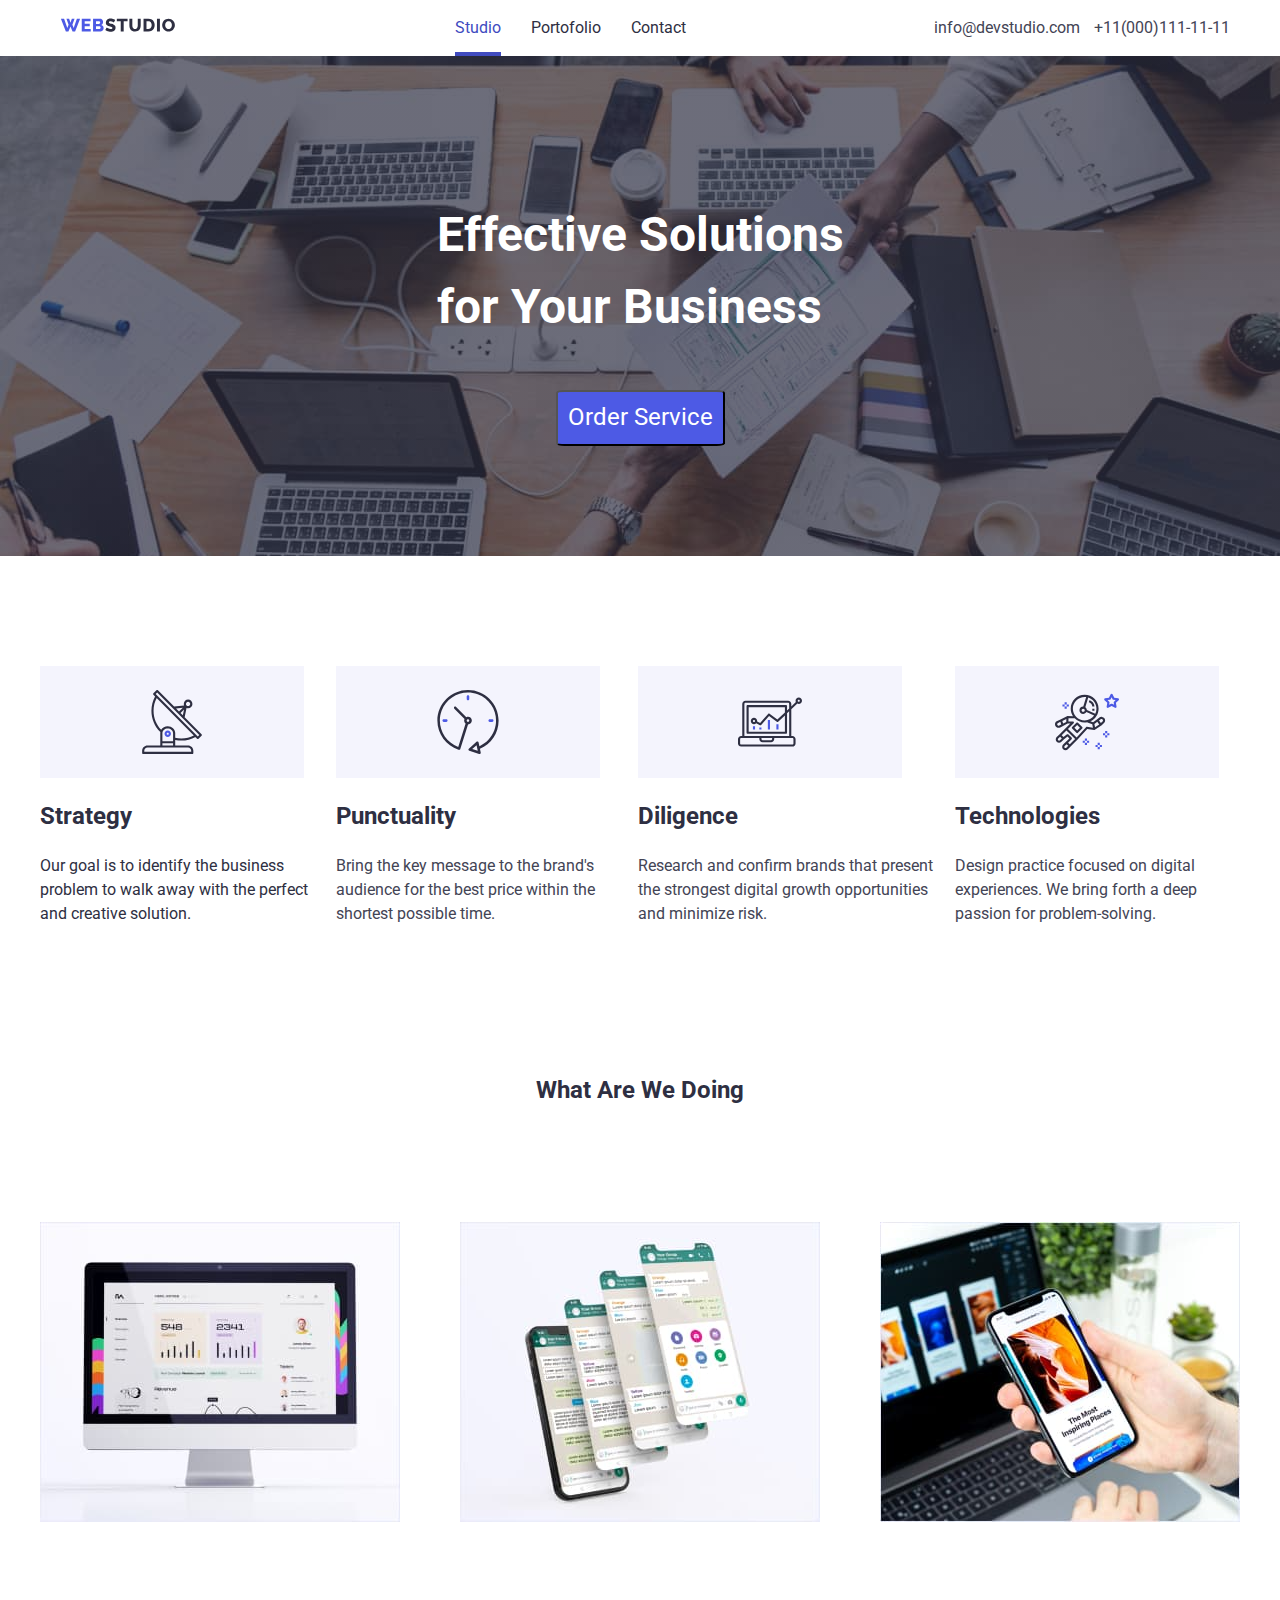
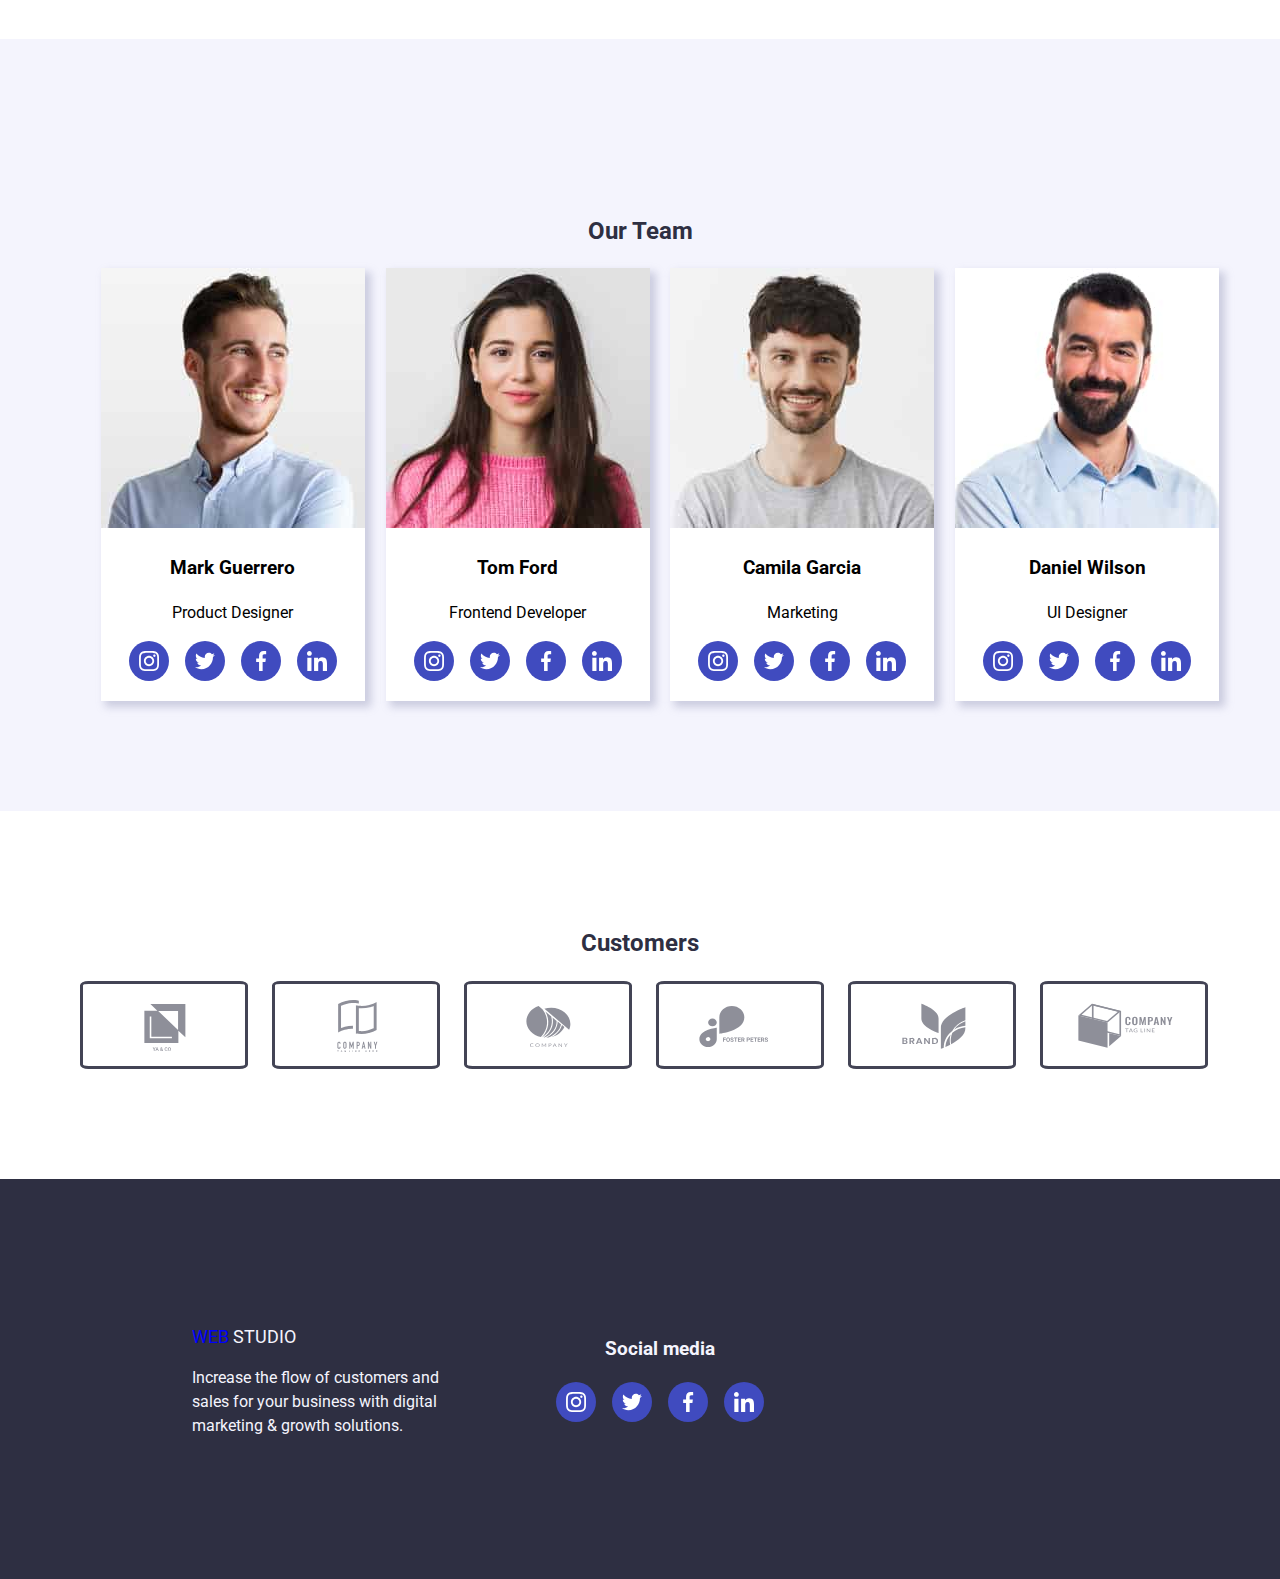
==== index.html @ 6db107b1 "Initial commit" ====
<!DOCTYPE html>
<html lang="en">
<head>
    <meta charset="UTF-8">
    <meta name="viewport" content="width=device-width, initial-scale=1.0">
    <title>Homewok </title>
    <link rel="preconnect" href="https://fonts.googleapis.com">
    <link rel="preconnect" href="https://fonts.gstatic.com" crossorigin>
    <link href="https://fonts.googleapis.com/css2?family=Roboto:ital,wght@0,100;0,300;0,400;0,500;0,700;0,900;1,100;1,300;1,400;1,500;1,700;1,900&display=swap" rel="stylesheet">
    <link rel="preconnect" href="https://fonts.googleapis.com">
    <link rel="preconnect" href="https://fonts.gstatic.com" crossorigin>
    <link href="https://fonts.googleapis.com/css2?family=Raleway:ital,wght@0,100..900;1,100..900&family=Roboto:ital,wght@0,100;0,300;0,400;0,500;0,700;0,900;1,100;1,300;1,400;1,500;1,700;1,900&display=swap" rel="stylesheet">
    <link rel="stylesheet" href="pagescss/normalize.css">
    <link rel="stylesheet" href="pagescss/style.css">
</head>
<body>
  <header >
    <div class=" section ">
      <div class="container global-header ">
        <div class="logo-webstudio">
          <a href="index.html" target="_parent"><img src="assets/logo.svg" alt="logo-webstudio" width="156" height="24"></a>
        </div>
        <nav class="nav">
          <ul class="nav-list">
            <li>
              <a href="index.html" target="_self" class="active">Studio</a>
            </li>

            <li>
              <a href="portofolio.html" target="_self" >Portofolio</a>
            </li>

            <li>
              <a href="index.html" target="_self">Contact</a>
            </li>
          </ul> 
        </nav>
        <div class="contact">
          <a href="mailto:info@devstudio.com" class="item-contact">info@devstudio.com</a>
          <a href="tel:+11(000)111-11-11" class="item-contact">+11(000)111-11-11</a>
        </div>
      </div>
    </div>
  </header> 
<main>
  <div class="hero-image ">
    <div class="title-hero">
        <div >
          <h1 > Effective Solutions <br>
          for Your Business</h1>
        </div>
          <button type="button" class="hero-button" data-modal-open>Order Service</button>
    </div>
  </div>
<!-- modal-->
<div class="modal is-hidden" data-modal>
<div class="modal-content">
  <button type="button" class="close-btn" data-modal-close>&times;</button>
</div>
</div>
<!-- siction skils-->
<section class=" section skils">
    <div class="container">
      <ul class="list-skils">
        <li class="item-skils"> 
          <div class="svg-skils">
          <svg>
            <use href="./assets/symbol-defs1.svg#icon-antenna"></use>  
          </svg>
         </div>  
            <h2 class="title-skils">Strategy</h2>
            <p>Our goal is to identify the business
            problem to walk away with the perfect and creative solution. </p>
        </li>

        <li class="item-skils">
          <div class="svg-skils">
          <svg>
            <use href="./assets/symbol-defs1.svg#icon-clock"></use>  
          </svg> 
         </div>
            <h2 class="title-skils">Punctuality</h2>
            <p class="text-skils">Bring the key message to the brand's audience for the best price within the shortest possible time.</p>
        </li>

        <li class="item-skils">
          <div class="svg-skils">
          <svg>
            <use href="assets/symbol-defs1.svg#icon-diagram"></use>  
          </svg>
          </div>
           <h2 class="title-skils">Diligence</h2>
           <p class="text-skils">Research and confirm brands that present the strongest digital growth opportunities and minimize risk.</p>
        </li>

        <li class="item-skils">
          <div class="svg-skils">
          <svg>
            <use href="assets/symbol-defs1.svg#icon-astronaut"></use>  
          </svg> 
          </div>
            <h2 class="title-skils">Technologies</h2>
            <p class="text-skils">Design practice focused on digital experiences. We bring forth a deep passion for problem-solving.</p>
        </li>
      </ul>
    </div>
</section>
<!--section images--> 
<section class="section images">
    <div class="container">
      <h2 class="title">What are we doing</h2>
      <ul class="list-img">
        <li>
          <img src="assets/imag1.jpg" alt="imagine-interfata-calculator">
        </li>

        <li>
          <img src="assets/imag2.jpg" alt="imagine-interfata-mobil">
        </li>

        <li>
          <img src="assets/imag3.jpg" alt="imagine-interfata-calculator-mobil">
        </li>
      </ul>
    </div>
</section>
<!--sction our team--> 
<section class="section our-team ">  
    <div class=" container">
        <h2 class="title header-our-team">Our Team</h2>
      <ul class="list-photo">
        <li>
          <div class="photo">
            <img src="assets/photo1.jpg" alt=" photo Mark Guerrero">
            <div class="card-content">
            <h3>Mark Guerrero</h3>
            <p>Product Designer</p>
            <div class="icons-list">
              <a href="http://https://www.instagram.com/" target="_blank" rel="noopener noreferrer" aria-label="instagram-link" class="icons">
                <svg>
                  <use href="assets/symbol-defs.svg#icon-instagram"></use>  
                </svg>
              </a>
              <a href="http://https://www.svg#icon-twitter.com/" target="_blank" rel="noopener noreferrer" aria-label="twitter-link" class="icons">
                <svg>
                  <use href="assets/symbol-defs.svg#icon-twitter"></use>  
                </svg>
              </a>
              <a href="http://https://www.facebook.com/" target="_blank" rel="noopener noreferrer" aria-label="facebook-link" class="icons">
                <svg>
                  <use href="assets/symbol-defs.svg#icon-facebook"></use>  
                </svg>
              </a>
              <a href="http://https://www.linkedin.com/" target="_blank" rel="noopener noreferrer" aria-label="linkedin-link" class="icons">
                <svg>
                  <use href="assets/symbol-defs.svg#icon-linkedin"></use>  
                </svg>
              </a>      
          </div>
          </div>
        </li>

        <li>
          <div class="photo">
            <img src="assets/photo2.jpg" alt="photo Tom Ford">
            <div class="card-content">
            <h3> Tom Ford</h3>
            <p>Frontend Developer</p>
            <div class="icons-list">
              <a href="http://https://www.instagram.com/" target="_blank" rel="noopener noreferrer" aria-label="instagram-link" class="icons">
                <svg>
                  <use href="assets/symbol-defs.svg#icon-instagram"></use>  
                </svg>
              </a>
              <a href="http://https://www.svg#icon-twitter.com/" target="_blank" rel="noopener noreferrer" aria-label="twitter-link" class="icons">
                <svg>
                  <use href="assets/symbol-defs.svg#icon-twitter"></use>  
                </svg>
              </a>
              <a href="http://https://www.facebook.com/" target="_blank" rel="noopener noreferrer" aria-label="facebook-link" class="icons">
                <svg>
                  <use href="assets/symbol-defs.svg#icon-facebook"></use>  
                </svg>
              </a>
              <a href="http://https://www.linkedin.com/" target="_blank" rel="noopener noreferrer" aria-label="linkedin-link" class="icons">
                <svg>
                  <use href="assets/symbol-defs.svg#icon-linkedin"></use>  
                </svg>
              </a>      
          </div> 
          </div>
        </li>

        <li>
          <div class="photo">
            <img src="assets/photo3.jpg" alt="photo Camila Garcia">
            <div class="card-content">
            <h3>Camila Garcia</h3>
            <p>Marketing</p>
            <div class="icons-list">
              <a href="http://https://www.instagram.com/" target="_blank" rel="noopener noreferrer" aria-label="instagram-link" class="icons">
                <svg>
                  <use href="assets/symbol-defs.svg#icon-instagram"></use>  
                </svg>
              </a>
              <a href="http://https://www.svg#icon-twitter.com/" target="_blank" rel="noopener noreferrer" aria-label="twitter-link" class="icons">
                <svg>
                  <use href="assets/symbol-defs.svg#icon-twitter"></use>  
                </svg>
              </a>
              <a href="http://https://www.facebook.com/" target="_blank" rel="noopener noreferrer" aria-label="facebook-link" class="icons">
                <svg>
                  <use href="assets/symbol-defs.svg#icon-facebook"></use>  
                </svg>
              </a>
              <a href="http://https://www.linkedin.com/" target="_blank" rel="noopener noreferrer" aria-label="linkedin-link" class="icons">
                <svg>
                  <use href="assets/symbol-defs.svg#icon-linkedin"></use>  
                </svg>
              </a>      
          </div> 
          </div>
        </li>

        <li>
          <div class="photo">
            <img src="assets/photo4.jpg" alt="photo Daniel Wilson">
            <div class="card-content">
            <h3>Daniel Wilson</h3>
            <p>UI Designer</p>
            <div class="icons-list">
              <a href="http://https://www.instagram.com/" target="_blank" rel="noopener noreferrer" aria-label="instagram-link" class="icons">
                <svg>
                  <use href="assets/symbol-defs.svg#icon-instagram"></use>  
                </svg>
              </a>
              <a href="http://https://www.svg#icon-twitter.com/" target="_blank" rel="noopener noreferrer" aria-label="twitter-link" class="icons">
                <svg>
                  <use href="assets/symbol-defs.svg#icon-twitter"></use>  
                </svg>
              </a>
              <a href="http://https://www.facebook.com/" target="_blank" rel="noopener noreferrer" aria-label="facebook-link" class="icons">
                <svg>
                  <use href="assets/symbol-defs.svg#icon-facebook"></use>  
                </svg>
              </a>
              <a href="http://https://www.linkedin.com/" target="_blank" rel="noopener noreferrer" aria-label="linkedin-link" class="icons">
                <svg>
                  <use href="assets/symbol-defs.svg#icon-linkedin"></use>  
                </svg>
              </a>      
           </div>
          </div>
        </li>
     </ul>
    </div>
</section>
<section class="section customers">
  <div class="container">
    <h2 class="title">Customers</h2>
    <ul class="list-icons-costumers">
      <li>
        <div class="icons-costumers">
        <svg>
          <use href="./assets/symbol-defs2.svg#icon-Logo1"></use>  
        </svg>
       </div>
      </li>
      <li>
        <div class="icons-costumers">
        <svg>
          <use href="./assets/symbol-defs2.svg#icon-Logo2"></use>  
        </svg>
       </div>
      </li>
      <li>
        <div class="icons-costumers">
        <svg>
          <use href="./assets/symbol-defs2.svg#icon-Logo3"></use>  
        </svg>
       </div>
      </li>
      <li>
        <div class="icons-costumers">
        <svg>
          <use href="./assets/symbol-defs2.svg#icon-Logo4"></use>  
        </svg>
       </div>
      </li>
      <li>
        <div class="icons-costumers">
        <svg>
          <use href="./assets/symbol-defs2.svg#icon-Logo5"></use>  
        </svg>
       </div>
      </li>
      <li>
        <div class="icons-costumers">
        <svg>
          <use href="./assets/symbol-defs2.svg#icon-Logo6"></use>  
        </svg>
       </div>
      </li>
    </ul>
  </div>
</section>
</main> 
<footer >
<div class="footer" >
  <div class="logo-text-footer">
    <div class="logo-footer">
      <span class="blue">WEB</span>
      <span class="cloud">STUDIO</span>
    </div>
    <div class="text-footer">
      <p>Increase the flow of customers and sales for your business with digital marketing & growth solutions.
      </p>
    </div>  
  </div>
  <div class="social-medi-footer">
    <div>
     <h3 class="title-footer">Social media</h3>
    </div>
    <div class="icons-list">
      <a href="http://https://www.instagram.com/" target="_blank" rel="noopener noreferrer" aria-label="instagram-link" class="icons">
        <svg>
          <use href="assets/symbol-defs.svg#icon-instagram"></use>  
        </svg>
      </a>
      <a href="http://https://www.svg#icon-twitter.com/" target="_blank" rel="noopener noreferrer" aria-label="twitter-link" class="icons">
        <svg>
          <use href="assets/symbol-defs.svg#icon-twitter"></use>  
        </svg>
      </a>
      <a href="http://https://www.facebook.com/" target="_blank" rel="noopener noreferrer" aria-label="facebook-link" class="icons">
        <svg>
          <use href="assets/symbol-defs.svg#icon-facebook"></use>  
        </svg>
      </a>
      <a href="http://https://www.linkedin.com/" target="_blank" rel="noopener noreferrer" aria-label="linkedin-link" class="icons">
        <svg>
          <use href="assets/symbol-defs.svg#icon-linkedin"></use>  
        </svg>
      </a>      
    </div>
  </div> 
</div>
</footer>  
</body>
<script src="js/modal.js"></script>
</html>
---- pagescss/style.css ----
:root {
  --iris: #4d5ae5;
  --ocean: #404bbf;
  --navy-blue: #2e2f42;
  --green: #31d0aa;
  --slate: #434455;
  --light-slate: #8e8f99;
  --cornflower: #e7e9fc;
  --cloud: #f4f4fd;
  --navy-blue-modal: rgba(46, 47, 66, 0.4);
  --grey: rgba(46, 47, 66, 0.7);
  --white: #fff;
  --dairy: #fcfcfc;
  --font-family: "Roboto", sans-serif;
  --second-family: "Raleway", sans-serif;
  --transition: 250ms cubic-bezier(0.4, 0, 0.2, 1);
}

* {
  box-sizing: border-box;
}

body {
  background-color: white;
  font-family: var(--font-family);
  line-height: 1.5;
}

.title {
  color: var(--navy-blue);
  text-align: center;
  text-transform: capitalize;
}

ul {
  list-style-type: none;
}

.section {
  display: flex;
  justify-content: center;
}

.container {
  width: 1200px;
}

/* styles nav*/
.global-header {
  display: flex;
  justify-content: space-between;
  align-items: center;
}

.global-header .nav-list {
  display: flex;
  justify-content: flex-end;
}

.global-header .nav-list a:hover {
  color: var(--ocean);
  border-bottom: var(--ocean);
}

a {
  transition: color var(--transition);
}

.nav-list a {
  color: var(--navy-blue);
  font-size: medium;
  text-decoration: none;
  margin-right: 30px;
}

.global-header a.active {
  color: var(--ocean);
  padding-bottom: 15px;
  border-bottom: solid 4px;
}

.conact,
.item-contact {
  color: var(--slate);
  text-decoration: none;
  padding-right: 10px;
}

.item-contact:hover {
  color: var(--ocean);
}

/* styles hero index*/
.hero-image {
  display: flex;
  align-items: center;
  justify-content: center;
  padding: 94px;
  height: 500px;
  background: linear-gradient(rgba(46, 47, 66, 0.7), rgba(46, 47, 66, 0.7)),
    url(../assets/imghero.jpg), no-repeat;
}

.title-hero {
  display: flex;
  flex-direction: column;
  align-items: center;
  color: var(--white);
  font-size: x-large;
}

.hero-button {
  background-color: var(--iris);
  color: var(--white);
  width: 169px;
  height: 56px;
  margin-top: 15px;
  border-radius: 5%;
  text-align: center;
  transition: backgraund-color var(--transition);
}

.hero-button:hover {
  background-color: var(--light-slate);
  cursor: pointer;
}

/* styles modal*/
.is-hidden {
  visibility: hidden;
  transform: scale(1.1);
}

.modal {
  position: fixed;
  top: 0;
  left: 0;
  width: 100vw;
  height: 100vh;
  display: flex;
  justify-content: center;
  align-items: center;
  background: var(--grey);
  opacity: 0.8;
  transition: transform var(--transition);
}

.modal-content {
  margin: 0 auto;
  padding: 16px;
  background-color: var(--white);
  width: 50%;
  height: 500px;
  position: relative;
}

.close-btn {
  background-color: var(--cloud);
  border-radius: 50%;
  border-color: var(--navy-blue-modal);
  color: var(--blue-modal);
  outline: none;
  position: absolute;
  top: 24px;
  right: 24px;
}

/*styles icons*/
.icons-list {
  display: flex;
  gap: 16px;
  justify-content: center;
}

.icons-list .icons svg {
  width: 20px;
  height: 20px;
}

.icons-list .icons {
  display: flex;
  justify-content: center;
  align-items: center;
  width: 40px;
  height: 40px;
  background-color: var(--ocean);
  color: var(--white);
  border-radius: 50%;
  margin-bottom: 20px;
  transition: background-color var(--transition);
}

.icons-list .icons:hover,
.icons-list .icons:active {
  background-color: var(--green);
  cursor: pointer;
}

/* styles skils index*/
.list-skils {
  width: 1200px;
  display: flex;
  justify-content: center;
  gap: 20px;
  color: var(--navy-blue);
  padding: 94px 0px;
}

.item-skils svg {
  width: 64px;
  height: 64px;
}

.svg-skils {
  background-color: var(--cloud);
  width: 264px;
  height: 112px;
  display: flex;
  justify-content: center;
  align-items: center;
}

.text-skils {
  color: var(--slate);
}

/*styles img index*/
.list-img {
  display: flex;
  justify-content: space-between;
  padding: 94px 0px;
}

/* styles our team index*/
.our-team {
  background-color: var(--cloud);
  padding: 94px 0px;
}

.header-our-team {
  padding-top: 5%;
}

.list-photo {
  display: flex;
  justify-content: space-evenly;
}

.photo {
  border: none;
  background-color: var(--white);
  box-shadow: 5px 5px 8px 1px rgba(143, 144, 180, 0.4);
}

.card-content {
  text-align: center;
}
/* customers*/

.customers {
  padding: 94px 0px;
}

.list-icons-costumers {
  display: flex;
  gap: 24px;
}

.icons-costumers svg {
  width: 104px;
  height: 56px;
}

.icons-costumers {
  display: flex;
  justify-content: center;
  align-items: center;
  width: 168px;
  height: 88px;
  border: var(--slate) solid;
  border-radius: 5%;
}
.list-icons-costumers:hover,
.list-icons-costumers:focus {
  color: var(--ocean);
  cursor: pointer;
}

/* styles footer*/
.footer {
  background-color: var(--navy-blue);
  color: var(--cloud);
  display: flex;
  align-items: center;
  gap: 100px;
  height: 400px;
}
.title-footer {
  text-align: center;
}
.social-media {
  display: flex;
  flex-direction: column;
}

.logo-text-footer {
  width: 264px;
  height: 112px;
  margin-left: 15%;
}
.blue {
  color: blue;
}

.clud {
  color: var(--cloud);
}

.logo-footer {
  font-size: large;
}

/* section button portofolio*/
.list-button {
  display: flex;
  justify-content: center;
  gap: 20px;
  padding-top: 94px;
}

.button {
  background-color: var(--cloud);
  color: var(--ocean);
  border: none;
  border-radius: 5%;
  width: 116px;
  height: 48px;
}

.button:focus,
.button:hover {
  box-shadow: 0px 4px 10px rgb(113, 135, 202);
  color: var(--cornflower);
  cursor: pointer;
}

.button-first {
  background-color: var(--iris);
  color: var(--cloud);
  width: 69px;
}

.button-first:hover,
.button-first:focus {
  color: var(--ocean);
  box-shadow: 0px 4px 10px rgb(113, 135, 202);
  cursor: pointer;
}

/* styles projects portofolio*/
.list-projects-portofolio {
  display: grid;
  grid-template-columns: repeat(3, 1fr);
  gap: 20px;
  padding: 94px 0px;
}

.list-item-img {
  display: flex;
  flex-direction: column;
  border: solid var(--cornflower);
  color: var(--navy-blue);
}

.list-item-img:hover {
  box-shadow: 0px 8px 20px;
  color: var(--ocean);
  cursor: pointer;
}

.title-img {
  color: var(--navy-blue);
}

.text-img {
  color: var(--slate);
}

.text-img-portofolio {
  margin-left: 5%;
}
/* styles overlay */
.img-project {
  position: relative;
}

.img-project img {
  background-size:cover ;
}

.overlay {
  position: absolute;
  bottom: 0;
  left: 0;
  background: var(--iris);
  overflow: hidden;
  width: 100%;
  height: 0;
  transition: var(--transition);
  text-align: center;
}
.overlay p {
  font-family: "Roboto", sans-serif;
  font-weight: 400;
  font-size: 16px;
  line-height: 1.5;
  letter-spacing: 0.02em;
  color: var(--cloud);
}
.img-project:hover .overlay {
  height: 100%;
}
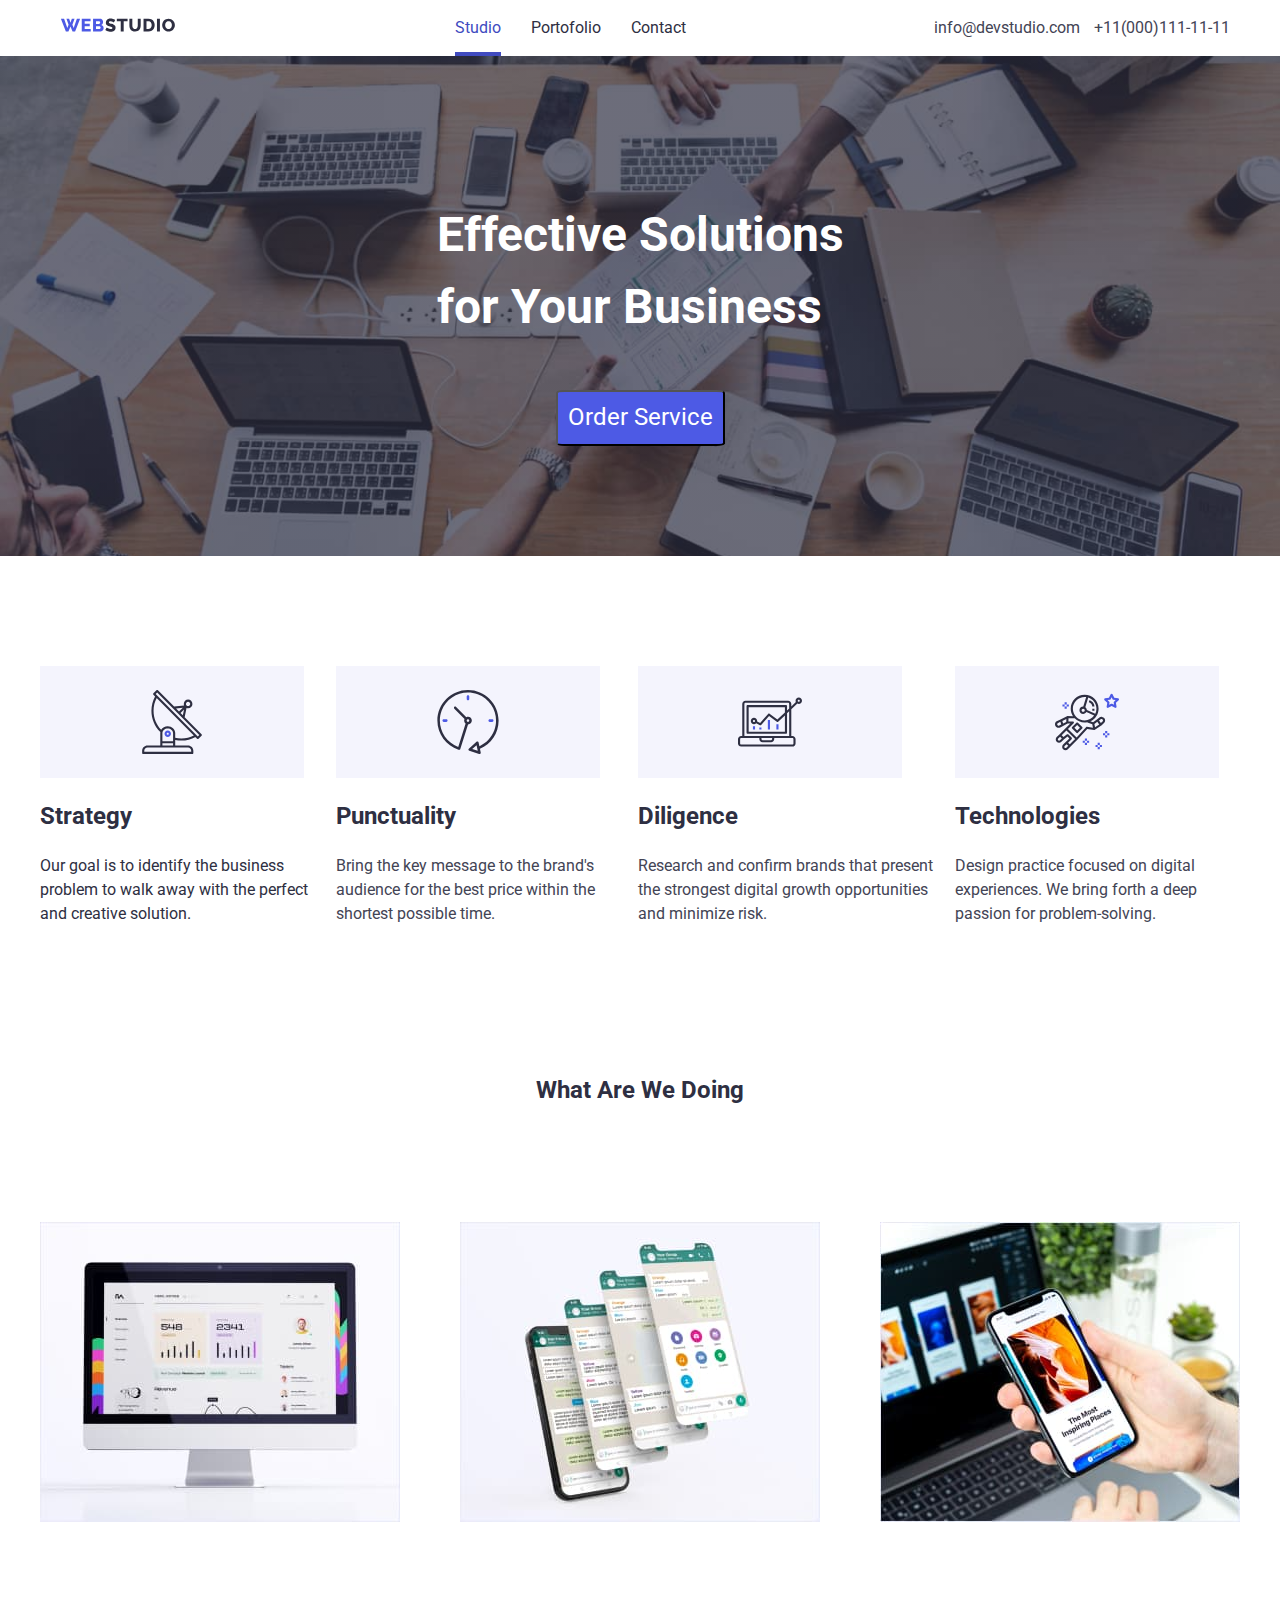
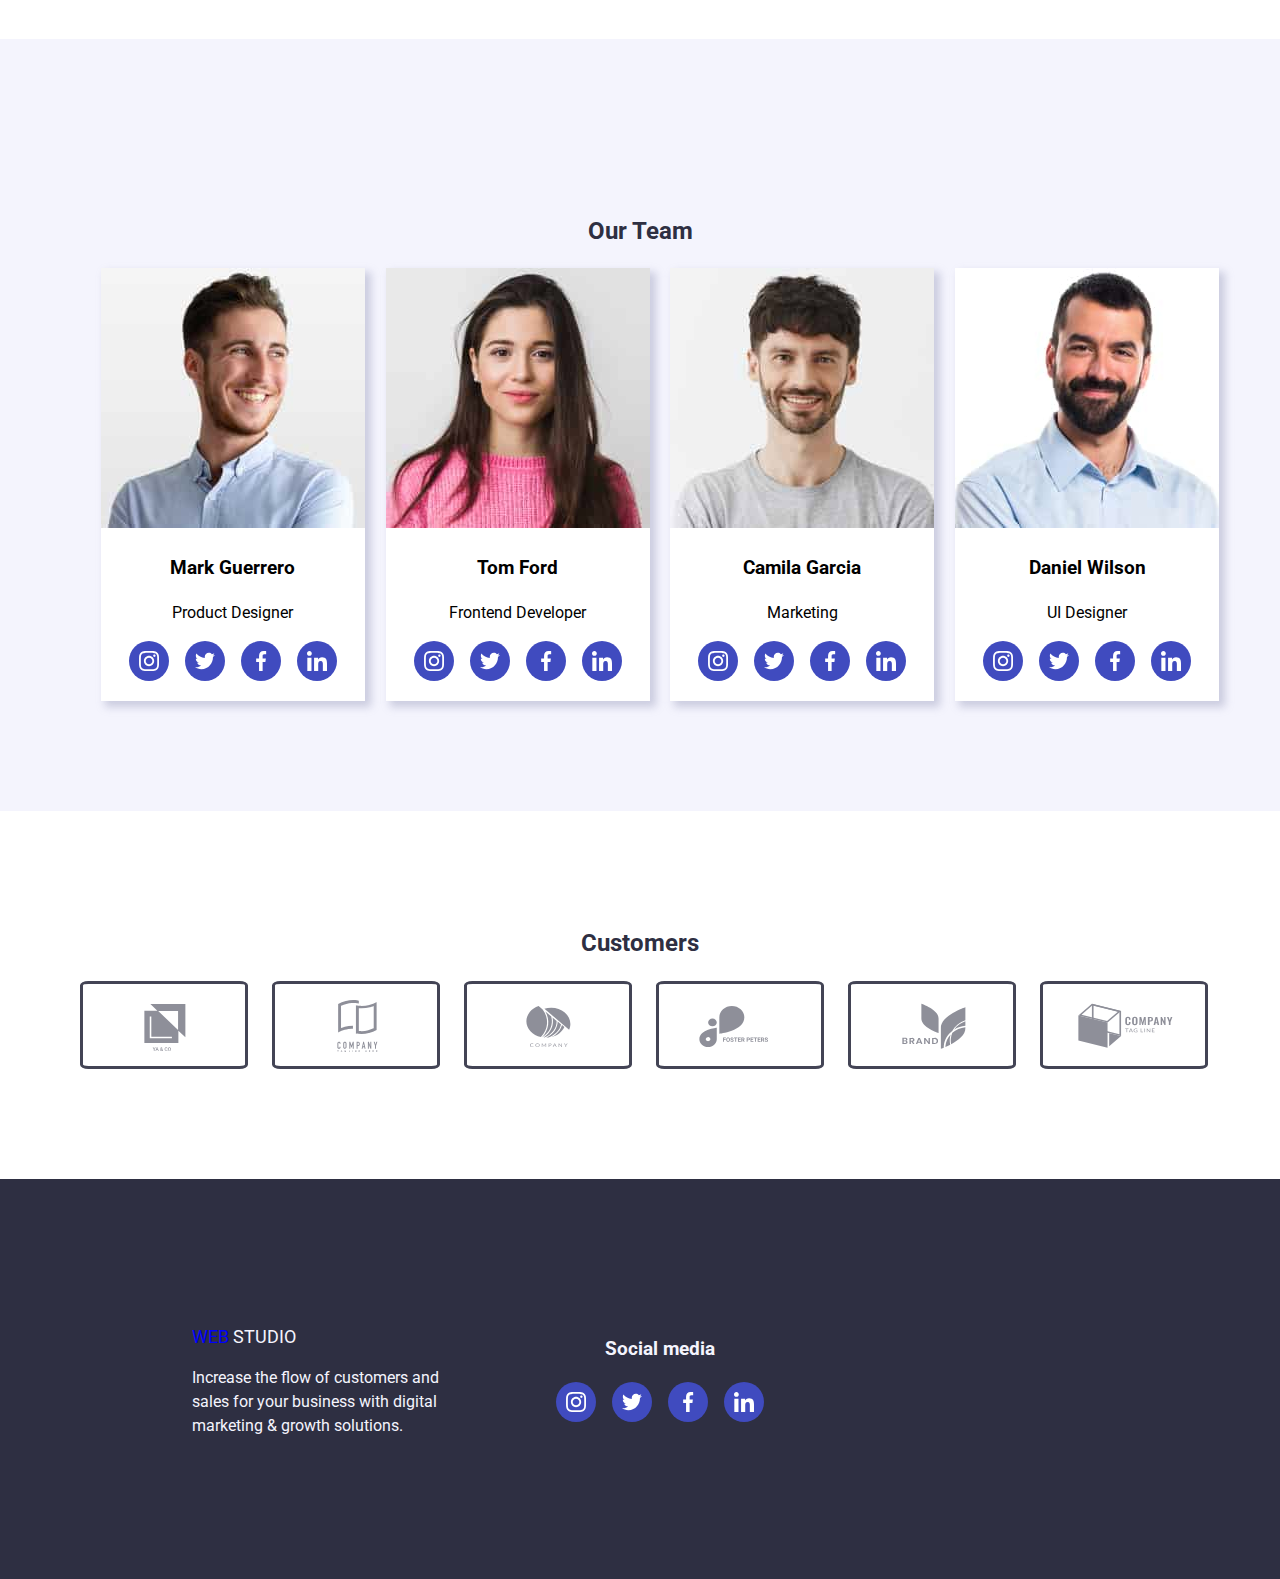
==== commit bc085545: "Add form" ====
--- a/index.html
+++ b/index.html
@@ -56,6 +56,13 @@
 <div class="modal is-hidden" data-modal>
 <div class="modal-content">
   <button type="button" class="close-btn" data-modal-close>&times;</button>
+  <form action="">
+    <h3>ggg</h3>
+    <label for="name">Name</label>
+    <input type="text" id="name">
+    <label for="tel">phon</label>
+    <input type="tel" id="tel">
+  </form>
 </div>
 </div>
 <!-- siction skils-->
--- a/pagescss/style.css
+++ b/pagescss/style.css
@@ -98,7 +98,9 @@
   padding: 94px;
   height: 500px;
   background: linear-gradient(rgba(46, 47, 66, 0.7), rgba(46, 47, 66, 0.7)),
-    url(../assets/imghero.jpg), no-repeat;
+    url(../assets/imghero.jpg);
+  background-repeat: no-repeat;
+  background-size: cover;
 }
 
 .title-hero {
@@ -395,7 +397,7 @@
 }
 
 .img-project img {
-  background-size:cover ;
+  background-size: cover;
 }
 
 .overlay {
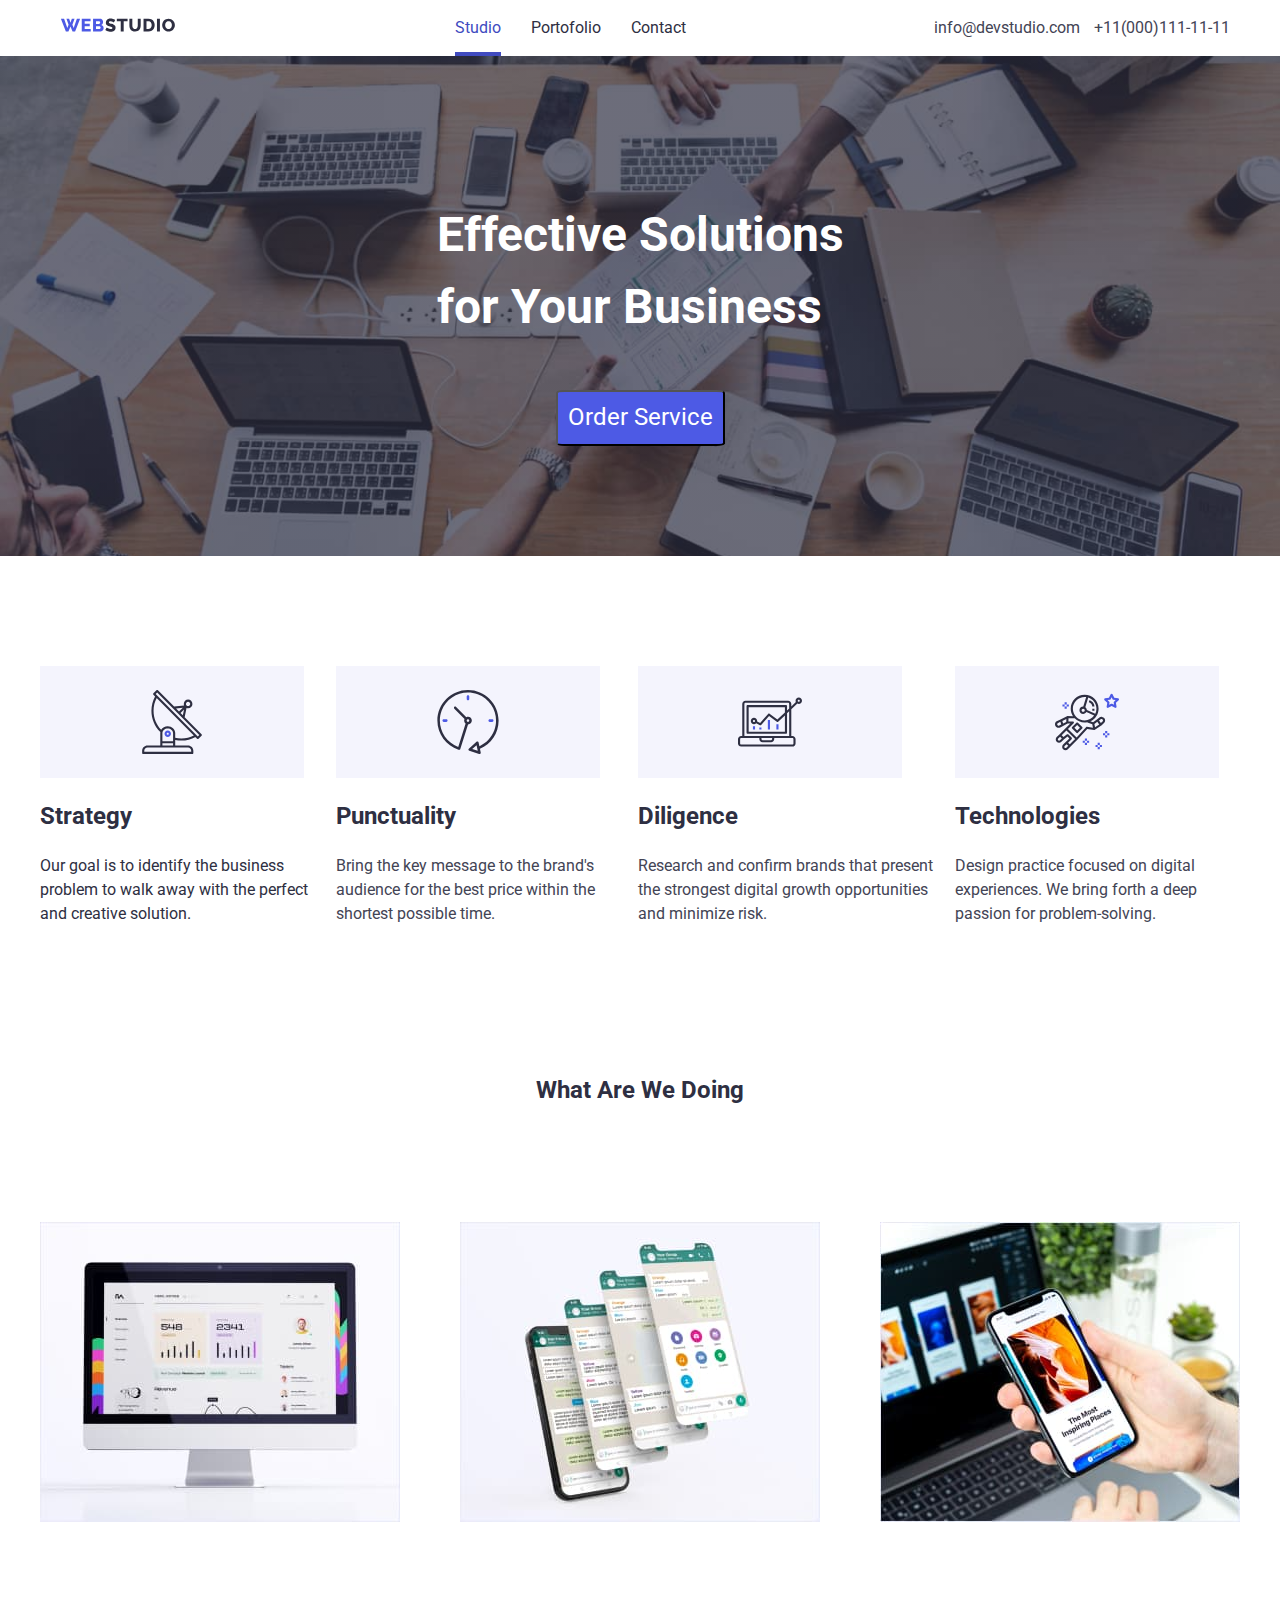
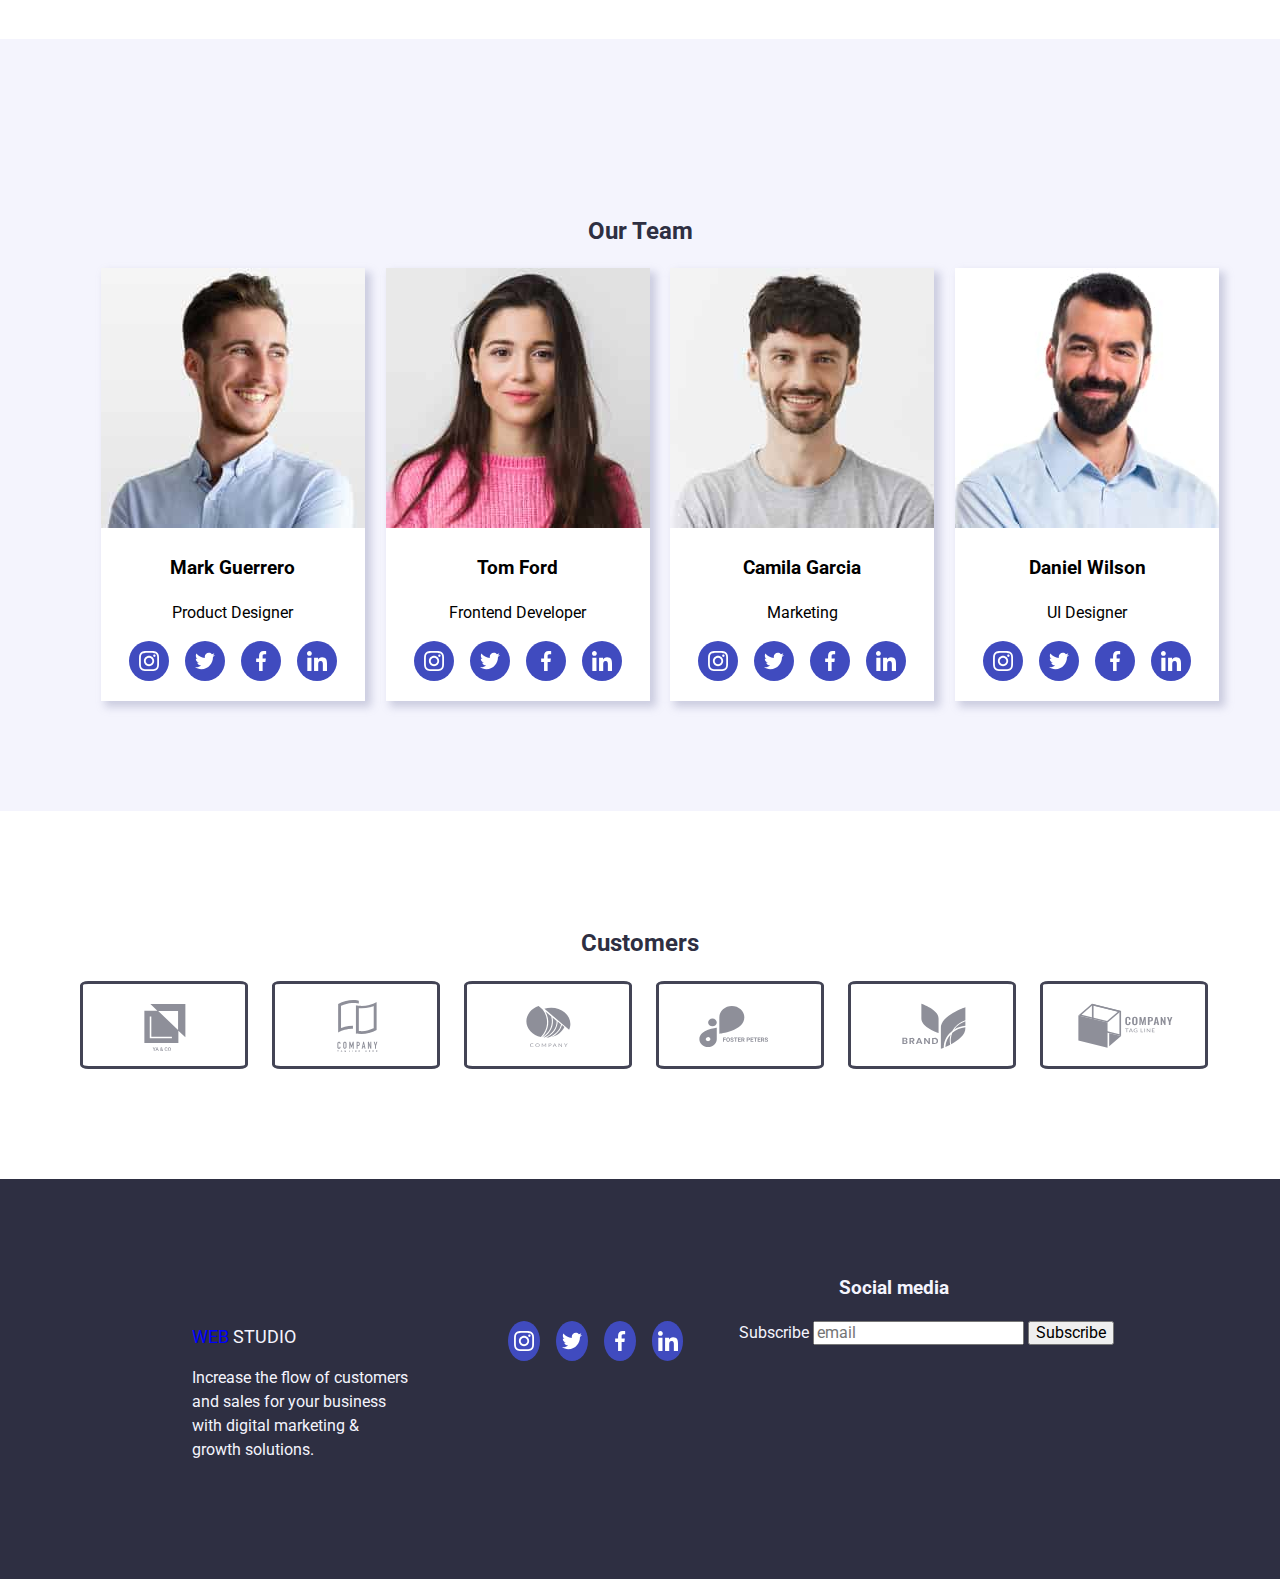
==== commit 6f917908: "Add styles form" ====
--- a/index.html
+++ b/index.html
@@ -1,24 +1,31 @@
 <!DOCTYPE html>
 <html lang="en">
+
 <head>
-    <meta charset="UTF-8">
-    <meta name="viewport" content="width=device-width, initial-scale=1.0">
-    <title>Homewok </title>
-    <link rel="preconnect" href="https://fonts.googleapis.com">
-    <link rel="preconnect" href="https://fonts.gstatic.com" crossorigin>
-    <link href="https://fonts.googleapis.com/css2?family=Roboto:ital,wght@0,100;0,300;0,400;0,500;0,700;0,900;1,100;1,300;1,400;1,500;1,700;1,900&display=swap" rel="stylesheet">
-    <link rel="preconnect" href="https://fonts.googleapis.com">
-    <link rel="preconnect" href="https://fonts.gstatic.com" crossorigin>
-    <link href="https://fonts.googleapis.com/css2?family=Raleway:ital,wght@0,100..900;1,100..900&family=Roboto:ital,wght@0,100;0,300;0,400;0,500;0,700;0,900;1,100;1,300;1,400;1,500;1,700;1,900&display=swap" rel="stylesheet">
-    <link rel="stylesheet" href="pagescss/normalize.css">
-    <link rel="stylesheet" href="pagescss/style.css">
+  <meta charset="UTF-8">
+  <meta name="viewport" content="width=device-width, initial-scale=1.0">
+  <title>Homewok </title>
+  <link rel="preconnect" href="https://fonts.googleapis.com">
+  <link rel="preconnect" href="https://fonts.gstatic.com" crossorigin>
+  <link
+    href="https://fonts.googleapis.com/css2?family=Roboto:ital,wght@0,100;0,300;0,400;0,500;0,700;0,900;1,100;1,300;1,400;1,500;1,700;1,900&display=swap"
+    rel="stylesheet">
+  <link rel="preconnect" href="https://fonts.googleapis.com">
+  <link rel="preconnect" href="https://fonts.gstatic.com" crossorigin>
+  <link
+    href="https://fonts.googleapis.com/css2?family=Raleway:ital,wght@0,100..900;1,100..900&family=Roboto:ital,wght@0,100;0,300;0,400;0,500;0,700;0,900;1,100;1,300;1,400;1,500;1,700;1,900&display=swap"
+    rel="stylesheet">
+  <link rel="stylesheet" href="pagescss/normalize.css">
+  <link rel="stylesheet" href="pagescss/style.css">
 </head>
+
 <body>
-  <header >
+  <header>
     <div class=" section ">
       <div class="container global-header ">
         <div class="logo-webstudio">
-          <a href="index.html" target="_parent"><img src="assets/logo.svg" alt="logo-webstudio" width="156" height="24"></a>
+          <a href="index.html" target="_parent"><img src="assets/logo.svg" alt="logo-webstudio" width="156"
+              height="24"></a>
         </div>
         <nav class="nav">
           <ul class="nav-list">
@@ -27,13 +34,13 @@
             </li>
 
             <li>
-              <a href="portofolio.html" target="_self" >Portofolio</a>
+              <a href="portofolio.html" target="_self">Portofolio</a>
             </li>
 
             <li>
               <a href="index.html" target="_self">Contact</a>
             </li>
-          </ul> 
+          </ul>
         </nav>
         <div class="contact">
           <a href="mailto:info@devstudio.com" class="item-contact">info@devstudio.com</a>
@@ -41,318 +48,366 @@
         </div>
       </div>
     </div>
-  </header> 
-<main>
-  <div class="hero-image ">
-    <div class="title-hero">
-        <div >
-          <h1 > Effective Solutions <br>
-          for Your Business</h1>
-        </div>
-          <button type="button" class="hero-button" data-modal-open>Order Service</button>
+  </header>
+  <main>
+    <div class="hero-image ">
+      <div class="title-hero">
+        <div>
+          <h1> Effective Solutions <br>
+            for Your Business</h1>
+        </div>
+        <button type="button" class="hero-button" data-modal-open>Order Service</button>
+      </div>
     </div>
-  </div>
-<!-- modal-->
-<div class="modal is-hidden" data-modal>
-<div class="modal-content">
-  <button type="button" class="close-btn" data-modal-close>&times;</button>
-  <form action="">
-    <h3>ggg</h3>
-    <label for="name">Name</label>
-    <input type="text" id="name">
-    <label for="tel">phon</label>
-    <input type="tel" id="tel">
-  </form>
-</div>
-</div>
-<!-- siction skils-->
-<section class=" section skils">
-    <div class="container">
-      <ul class="list-skils">
-        <li class="item-skils"> 
-          <div class="svg-skils">
-          <svg>
-            <use href="./assets/symbol-defs1.svg#icon-antenna"></use>  
+    <!-- modal-->
+    <div class="modal is-hidden" data-modal>
+      <div class="modal-content">
+        <button type="button" class="close-btn" data-modal-close>&times;</button>
+        <h2>Leave your contacts and we will call you back</h2>
+        <form class="form">
+          <label for="name">Name</label>
+          <svg class="modal-svg">
+            <use href="./assets/symbol-defs3.svg#icon-name"></use>
           </svg>
-         </div>  
+          <input type="text" id="name" name="name">
+          <label for="tel">Phone</label>
+          <svg class="modal-svg">
+            <use href="./assets/symbol-defs3.svg#icon-phone"></use>
+          </svg>
+          <input type="tel" id="tel">
+          <label for="email">Email</label>
+          <svg class="modal-svg">
+            <use href="./assets/symbol-defs3.svg#icon-email"></use>
+          </svg>
+          <input type="email" id="email" name="email">
+          <label for="textarea">Comment</label>
+          <textarea name="comment" id="textarea" cols="30" rows="10"></textarea>
+          <input type="checkbox" name="privacy" id="checkbox" value="privacy-policy">
+          <button type="submit" class="submit">Send</button>
+        </form>
+      </div>
+    </div>
+    <!-- siction skils-->
+    <section class=" section skils">
+      <div class="container">
+        <ul class="list-skils">
+          <li class="item-skils">
+            <div class="svg-skils">
+              <svg>
+                <use href="./assets/symbol-defs1.svg#icon-antenna"></use>
+              </svg>
+            </div>
             <h2 class="title-skils">Strategy</h2>
             <p>Our goal is to identify the business
-            problem to walk away with the perfect and creative solution. </p>
-        </li>
-
-        <li class="item-skils">
-          <div class="svg-skils">
-          <svg>
-            <use href="./assets/symbol-defs1.svg#icon-clock"></use>  
-          </svg> 
-         </div>
+              problem to walk away with the perfect and creative solution. </p>
+          </li>
+
+          <li class="item-skils">
+            <div class="svg-skils">
+              <svg>
+                <use href="./assets/symbol-defs1.svg#icon-clock"></use>
+              </svg>
+            </div>
             <h2 class="title-skils">Punctuality</h2>
-            <p class="text-skils">Bring the key message to the brand's audience for the best price within the shortest possible time.</p>
-        </li>
-
-        <li class="item-skils">
-          <div class="svg-skils">
-          <svg>
-            <use href="assets/symbol-defs1.svg#icon-diagram"></use>  
-          </svg>
+            <p class="text-skils">Bring the key message to the brand's audience for the best price within the shortest
+              possible time.</p>
+          </li>
+
+          <li class="item-skils">
+            <div class="svg-skils">
+              <svg>
+                <use href="assets/symbol-defs1.svg#icon-diagram"></use>
+              </svg>
+            </div>
+            <h2 class="title-skils">Diligence</h2>
+            <p class="text-skils">Research and confirm brands that present the strongest digital growth opportunities
+              and minimize risk.</p>
+          </li>
+
+          <li class="item-skils">
+            <div class="svg-skils">
+              <svg>
+                <use href="assets/symbol-defs1.svg#icon-astronaut"></use>
+              </svg>
+            </div>
+            <h2 class="title-skils">Technologies</h2>
+            <p class="text-skils">Design practice focused on digital experiences. We bring forth a deep passion for
+              problem-solving.</p>
+          </li>
+        </ul>
+      </div>
+    </section>
+    <!--section images-->
+    <section class="section images">
+      <div class="container">
+        <h2 class="title">What are we doing</h2>
+        <ul class="list-img">
+          <li>
+            <img src="assets/imag1.jpg" alt="imagine-interfata-calculator">
+          </li>
+
+          <li>
+            <img src="assets/imag2.jpg" alt="imagine-interfata-mobil">
+          </li>
+
+          <li>
+            <img src="assets/imag3.jpg" alt="imagine-interfata-calculator-mobil">
+          </li>
+        </ul>
+      </div>
+    </section>
+    <!--sction our team-->
+    <section class="section our-team ">
+      <div class=" container">
+        <h2 class="title header-our-team">Our Team</h2>
+        <ul class="list-photo">
+          <li>
+            <div class="photo">
+              <img src="assets/photo1.jpg" alt=" photo Mark Guerrero">
+              <div class="card-content">
+                <h3>Mark Guerrero</h3>
+                <p>Product Designer</p>
+                <div class="icons-list">
+                  <a href="http://https://www.instagram.com/" target="_blank" rel="noopener noreferrer"
+                    aria-label="instagram-link" class="icons">
+                    <svg>
+                      <use href="assets/symbol-defs.svg#icon-instagram"></use>
+                    </svg>
+                  </a>
+                  <a href="http://https://www.svg#icon-twitter.com/" target="_blank" rel="noopener noreferrer"
+                    aria-label="twitter-link" class="icons">
+                    <svg>
+                      <use href="assets/symbol-defs.svg#icon-twitter"></use>
+                    </svg>
+                  </a>
+                  <a href="http://https://www.facebook.com/" target="_blank" rel="noopener noreferrer"
+                    aria-label="facebook-link" class="icons">
+                    <svg>
+                      <use href="assets/symbol-defs.svg#icon-facebook"></use>
+                    </svg>
+                  </a>
+                  <a href="http://https://www.linkedin.com/" target="_blank" rel="noopener noreferrer"
+                    aria-label="linkedin-link" class="icons">
+                    <svg>
+                      <use href="assets/symbol-defs.svg#icon-linkedin"></use>
+                    </svg>
+                  </a>
+                </div>
+              </div>
+          </li>
+
+          <li>
+            <div class="photo">
+              <img src="assets/photo2.jpg" alt="photo Tom Ford">
+              <div class="card-content">
+                <h3> Tom Ford</h3>
+                <p>Frontend Developer</p>
+                <div class="icons-list">
+                  <a href="http://https://www.instagram.com/" target="_blank" rel="noopener noreferrer"
+                    aria-label="instagram-link" class="icons">
+                    <svg>
+                      <use href="assets/symbol-defs.svg#icon-instagram"></use>
+                    </svg>
+                  </a>
+                  <a href="http://https://www.svg#icon-twitter.com/" target="_blank" rel="noopener noreferrer"
+                    aria-label="twitter-link" class="icons">
+                    <svg>
+                      <use href="assets/symbol-defs.svg#icon-twitter"></use>
+                    </svg>
+                  </a>
+                  <a href="http://https://www.facebook.com/" target="_blank" rel="noopener noreferrer"
+                    aria-label="facebook-link" class="icons">
+                    <svg>
+                      <use href="assets/symbol-defs.svg#icon-facebook"></use>
+                    </svg>
+                  </a>
+                  <a href="http://https://www.linkedin.com/" target="_blank" rel="noopener noreferrer"
+                    aria-label="linkedin-link" class="icons">
+                    <svg>
+                      <use href="assets/symbol-defs.svg#icon-linkedin"></use>
+                    </svg>
+                  </a>
+                </div>
+              </div>
+          </li>
+
+          <li>
+            <div class="photo">
+              <img src="assets/photo3.jpg" alt="photo Camila Garcia">
+              <div class="card-content">
+                <h3>Camila Garcia</h3>
+                <p>Marketing</p>
+                <div class="icons-list">
+                  <a href="http://https://www.instagram.com/" target="_blank" rel="noopener noreferrer"
+                    aria-label="instagram-link" class="icons">
+                    <svg>
+                      <use href="assets/symbol-defs.svg#icon-instagram"></use>
+                    </svg>
+                  </a>
+                  <a href="http://https://www.svg#icon-twitter.com/" target="_blank" rel="noopener noreferrer"
+                    aria-label="twitter-link" class="icons">
+                    <svg>
+                      <use href="assets/symbol-defs.svg#icon-twitter"></use>
+                    </svg>
+                  </a>
+                  <a href="http://https://www.facebook.com/" target="_blank" rel="noopener noreferrer"
+                    aria-label="facebook-link" class="icons">
+                    <svg>
+                      <use href="assets/symbol-defs.svg#icon-facebook"></use>
+                    </svg>
+                  </a>
+                  <a href="http://https://www.linkedin.com/" target="_blank" rel="noopener noreferrer"
+                    aria-label="linkedin-link" class="icons">
+                    <svg>
+                      <use href="assets/symbol-defs.svg#icon-linkedin"></use>
+                    </svg>
+                  </a>
+                </div>
+              </div>
+          </li>
+
+          <li>
+            <div class="photo">
+              <img src="assets/photo4.jpg" alt="photo Daniel Wilson">
+              <div class="card-content">
+                <h3>Daniel Wilson</h3>
+                <p>UI Designer</p>
+                <div class="icons-list">
+                  <a href="http://https://www.instagram.com/" target="_blank" rel="noopener noreferrer"
+                    aria-label="instagram-link" class="icons">
+                    <svg>
+                      <use href="assets/symbol-defs.svg#icon-instagram"></use>
+                    </svg>
+                  </a>
+                  <a href="http://https://www.svg#icon-twitter.com/" target="_blank" rel="noopener noreferrer"
+                    aria-label="twitter-link" class="icons">
+                    <svg>
+                      <use href="assets/symbol-defs.svg#icon-twitter"></use>
+                    </svg>
+                  </a>
+                  <a href="http://https://www.facebook.com/" target="_blank" rel="noopener noreferrer"
+                    aria-label="facebook-link" class="icons">
+                    <svg>
+                      <use href="assets/symbol-defs.svg#icon-facebook"></use>
+                    </svg>
+                  </a>
+                  <a href="http://https://www.linkedin.com/" target="_blank" rel="noopener noreferrer"
+                    aria-label="linkedin-link" class="icons">
+                    <svg>
+                      <use href="assets/symbol-defs.svg#icon-linkedin"></use>
+                    </svg>
+                  </a>
+                </div>
+              </div>
+          </li>
+        </ul>
+      </div>
+    </section>
+    <section class="section customers">
+      <div class="container">
+        <h2 class="title">Customers</h2>
+        <ul class="list-icons-costumers">
+          <li>
+            <div class="icons-costumers">
+              <svg>
+                <use href="./assets/symbol-defs2.svg#icon-Logo1"></use>
+              </svg>
+            </div>
+          </li>
+          <li>
+            <div class="icons-costumers">
+              <svg>
+                <use href="./assets/symbol-defs2.svg#icon-Logo2"></use>
+              </svg>
+            </div>
+          </li>
+          <li>
+            <div class="icons-costumers">
+              <svg>
+                <use href="./assets/symbol-defs2.svg#icon-Logo3"></use>
+              </svg>
+            </div>
+          </li>
+          <li>
+            <div class="icons-costumers">
+              <svg>
+                <use href="./assets/symbol-defs2.svg#icon-Logo4"></use>
+              </svg>
+            </div>
+          </li>
+          <li>
+            <div class="icons-costumers">
+              <svg>
+                <use href="./assets/symbol-defs2.svg#icon-Logo5"></use>
+              </svg>
+            </div>
+          </li>
+          <li>
+            <div class="icons-costumers">
+              <svg>
+                <use href="./assets/symbol-defs2.svg#icon-Logo6"></use>
+              </svg>
+            </div>
+          </li>
+        </ul>
+      </div>
+    </section>
+  </main>
+  <footer>
+    <div class="footer">
+      <div class="logo-text-footer">
+        <div class="logo-footer">
+          <span class="blue">WEB</span>
+          <span class="cloud">STUDIO</span>
+        </div>
+        <div class="text-footer">
+          <p>Increase the flow of customers and sales for your business with digital marketing & growth solutions.
+          </p>
+        </div>
+      </div>
+      <div class="social-medi-footer">
+        <div>
+          <h3 class="title-footer">Social media</h3>
+        </div>
+        <div class="icons-list">
+          <a href="http://https://www.instagram.com/" target="_blank" rel="noopener noreferrer"
+            aria-label="instagram-link" class="icons">
+            <svg>
+              <use href="assets/symbol-defs.svg#icon-instagram"></use>
+            </svg>
+          </a>
+          <a href="http://https://www.svg#icon-twitter.com/" target="_blank" rel="noopener noreferrer"
+            aria-label="twitter-link" class="icons">
+            <svg>
+              <use href="assets/symbol-defs.svg#icon-twitter"></use>
+            </svg>
+          </a>
+          <a href="http://https://www.facebook.com/" target="_blank" rel="noopener noreferrer"
+            aria-label="facebook-link" class="icons">
+            <svg>
+              <use href="assets/symbol-defs.svg#icon-facebook"></use>
+            </svg>
+          </a>
+          <a href="http://https://www.linkedin.com/" target="_blank" rel="noopener noreferrer"
+            aria-label="linkedin-link" class="icons">
+            <svg>
+              <use href="assets/symbol-defs.svg#icon-linkedin"></use>
+            </svg>
+          </a>
+          <div class="subscribe">
+            <form>
+              <label for="email">Subscribe</label>
+              <input type="email" name="email" id="email" placeholder="email">
+              <button type="submit">Subscribe</button>
+              <svg>
+                <use href=""></use>
+              </svg>
+            </form>
           </div>
-           <h2 class="title-skils">Diligence</h2>
-           <p class="text-skils">Research and confirm brands that present the strongest digital growth opportunities and minimize risk.</p>
-        </li>
-
-        <li class="item-skils">
-          <div class="svg-skils">
-          <svg>
-            <use href="assets/symbol-defs1.svg#icon-astronaut"></use>  
-          </svg> 
-          </div>
-            <h2 class="title-skils">Technologies</h2>
-            <p class="text-skils">Design practice focused on digital experiences. We bring forth a deep passion for problem-solving.</p>
-        </li>
-      </ul>
+        </div>
+      </div>
     </div>
-</section>
-<!--section images--> 
-<section class="section images">
-    <div class="container">
-      <h2 class="title">What are we doing</h2>
-      <ul class="list-img">
-        <li>
-          <img src="assets/imag1.jpg" alt="imagine-interfata-calculator">
-        </li>
-
-        <li>
-          <img src="assets/imag2.jpg" alt="imagine-interfata-mobil">
-        </li>
-
-        <li>
-          <img src="assets/imag3.jpg" alt="imagine-interfata-calculator-mobil">
-        </li>
-      </ul>
-    </div>
-</section>
-<!--sction our team--> 
-<section class="section our-team ">  
-    <div class=" container">
-        <h2 class="title header-our-team">Our Team</h2>
-      <ul class="list-photo">
-        <li>
-          <div class="photo">
-            <img src="assets/photo1.jpg" alt=" photo Mark Guerrero">
-            <div class="card-content">
-            <h3>Mark Guerrero</h3>
-            <p>Product Designer</p>
-            <div class="icons-list">
-              <a href="http://https://www.instagram.com/" target="_blank" rel="noopener noreferrer" aria-label="instagram-link" class="icons">
-                <svg>
-                  <use href="assets/symbol-defs.svg#icon-instagram"></use>  
-                </svg>
-              </a>
-              <a href="http://https://www.svg#icon-twitter.com/" target="_blank" rel="noopener noreferrer" aria-label="twitter-link" class="icons">
-                <svg>
-                  <use href="assets/symbol-defs.svg#icon-twitter"></use>  
-                </svg>
-              </a>
-              <a href="http://https://www.facebook.com/" target="_blank" rel="noopener noreferrer" aria-label="facebook-link" class="icons">
-                <svg>
-                  <use href="assets/symbol-defs.svg#icon-facebook"></use>  
-                </svg>
-              </a>
-              <a href="http://https://www.linkedin.com/" target="_blank" rel="noopener noreferrer" aria-label="linkedin-link" class="icons">
-                <svg>
-                  <use href="assets/symbol-defs.svg#icon-linkedin"></use>  
-                </svg>
-              </a>      
-          </div>
-          </div>
-        </li>
-
-        <li>
-          <div class="photo">
-            <img src="assets/photo2.jpg" alt="photo Tom Ford">
-            <div class="card-content">
-            <h3> Tom Ford</h3>
-            <p>Frontend Developer</p>
-            <div class="icons-list">
-              <a href="http://https://www.instagram.com/" target="_blank" rel="noopener noreferrer" aria-label="instagram-link" class="icons">
-                <svg>
-                  <use href="assets/symbol-defs.svg#icon-instagram"></use>  
-                </svg>
-              </a>
-              <a href="http://https://www.svg#icon-twitter.com/" target="_blank" rel="noopener noreferrer" aria-label="twitter-link" class="icons">
-                <svg>
-                  <use href="assets/symbol-defs.svg#icon-twitter"></use>  
-                </svg>
-              </a>
-              <a href="http://https://www.facebook.com/" target="_blank" rel="noopener noreferrer" aria-label="facebook-link" class="icons">
-                <svg>
-                  <use href="assets/symbol-defs.svg#icon-facebook"></use>  
-                </svg>
-              </a>
-              <a href="http://https://www.linkedin.com/" target="_blank" rel="noopener noreferrer" aria-label="linkedin-link" class="icons">
-                <svg>
-                  <use href="assets/symbol-defs.svg#icon-linkedin"></use>  
-                </svg>
-              </a>      
-          </div> 
-          </div>
-        </li>
-
-        <li>
-          <div class="photo">
-            <img src="assets/photo3.jpg" alt="photo Camila Garcia">
-            <div class="card-content">
-            <h3>Camila Garcia</h3>
-            <p>Marketing</p>
-            <div class="icons-list">
-              <a href="http://https://www.instagram.com/" target="_blank" rel="noopener noreferrer" aria-label="instagram-link" class="icons">
-                <svg>
-                  <use href="assets/symbol-defs.svg#icon-instagram"></use>  
-                </svg>
-              </a>
-              <a href="http://https://www.svg#icon-twitter.com/" target="_blank" rel="noopener noreferrer" aria-label="twitter-link" class="icons">
-                <svg>
-                  <use href="assets/symbol-defs.svg#icon-twitter"></use>  
-                </svg>
-              </a>
-              <a href="http://https://www.facebook.com/" target="_blank" rel="noopener noreferrer" aria-label="facebook-link" class="icons">
-                <svg>
-                  <use href="assets/symbol-defs.svg#icon-facebook"></use>  
-                </svg>
-              </a>
-              <a href="http://https://www.linkedin.com/" target="_blank" rel="noopener noreferrer" aria-label="linkedin-link" class="icons">
-                <svg>
-                  <use href="assets/symbol-defs.svg#icon-linkedin"></use>  
-                </svg>
-              </a>      
-          </div> 
-          </div>
-        </li>
-
-        <li>
-          <div class="photo">
-            <img src="assets/photo4.jpg" alt="photo Daniel Wilson">
-            <div class="card-content">
-            <h3>Daniel Wilson</h3>
-            <p>UI Designer</p>
-            <div class="icons-list">
-              <a href="http://https://www.instagram.com/" target="_blank" rel="noopener noreferrer" aria-label="instagram-link" class="icons">
-                <svg>
-                  <use href="assets/symbol-defs.svg#icon-instagram"></use>  
-                </svg>
-              </a>
-              <a href="http://https://www.svg#icon-twitter.com/" target="_blank" rel="noopener noreferrer" aria-label="twitter-link" class="icons">
-                <svg>
-                  <use href="assets/symbol-defs.svg#icon-twitter"></use>  
-                </svg>
-              </a>
-              <a href="http://https://www.facebook.com/" target="_blank" rel="noopener noreferrer" aria-label="facebook-link" class="icons">
-                <svg>
-                  <use href="assets/symbol-defs.svg#icon-facebook"></use>  
-                </svg>
-              </a>
-              <a href="http://https://www.linkedin.com/" target="_blank" rel="noopener noreferrer" aria-label="linkedin-link" class="icons">
-                <svg>
-                  <use href="assets/symbol-defs.svg#icon-linkedin"></use>  
-                </svg>
-              </a>      
-           </div>
-          </div>
-        </li>
-     </ul>
-    </div>
-</section>
-<section class="section customers">
-  <div class="container">
-    <h2 class="title">Customers</h2>
-    <ul class="list-icons-costumers">
-      <li>
-        <div class="icons-costumers">
-        <svg>
-          <use href="./assets/symbol-defs2.svg#icon-Logo1"></use>  
-        </svg>
-       </div>
-      </li>
-      <li>
-        <div class="icons-costumers">
-        <svg>
-          <use href="./assets/symbol-defs2.svg#icon-Logo2"></use>  
-        </svg>
-       </div>
-      </li>
-      <li>
-        <div class="icons-costumers">
-        <svg>
-          <use href="./assets/symbol-defs2.svg#icon-Logo3"></use>  
-        </svg>
-       </div>
-      </li>
-      <li>
-        <div class="icons-costumers">
-        <svg>
-          <use href="./assets/symbol-defs2.svg#icon-Logo4"></use>  
-        </svg>
-       </div>
-      </li>
-      <li>
-        <div class="icons-costumers">
-        <svg>
-          <use href="./assets/symbol-defs2.svg#icon-Logo5"></use>  
-        </svg>
-       </div>
-      </li>
-      <li>
-        <div class="icons-costumers">
-        <svg>
-          <use href="./assets/symbol-defs2.svg#icon-Logo6"></use>  
-        </svg>
-       </div>
-      </li>
-    </ul>
-  </div>
-</section>
-</main> 
-<footer >
-<div class="footer" >
-  <div class="logo-text-footer">
-    <div class="logo-footer">
-      <span class="blue">WEB</span>
-      <span class="cloud">STUDIO</span>
-    </div>
-    <div class="text-footer">
-      <p>Increase the flow of customers and sales for your business with digital marketing & growth solutions.
-      </p>
-    </div>  
-  </div>
-  <div class="social-medi-footer">
-    <div>
-     <h3 class="title-footer">Social media</h3>
-    </div>
-    <div class="icons-list">
-      <a href="http://https://www.instagram.com/" target="_blank" rel="noopener noreferrer" aria-label="instagram-link" class="icons">
-        <svg>
-          <use href="assets/symbol-defs.svg#icon-instagram"></use>  
-        </svg>
-      </a>
-      <a href="http://https://www.svg#icon-twitter.com/" target="_blank" rel="noopener noreferrer" aria-label="twitter-link" class="icons">
-        <svg>
-          <use href="assets/symbol-defs.svg#icon-twitter"></use>  
-        </svg>
-      </a>
-      <a href="http://https://www.facebook.com/" target="_blank" rel="noopener noreferrer" aria-label="facebook-link" class="icons">
-        <svg>
-          <use href="assets/symbol-defs.svg#icon-facebook"></use>  
-        </svg>
-      </a>
-      <a href="http://https://www.linkedin.com/" target="_blank" rel="noopener noreferrer" aria-label="linkedin-link" class="icons">
-        <svg>
-          <use href="assets/symbol-defs.svg#icon-linkedin"></use>  
-        </svg>
-      </a>      
-    </div>
-  </div> 
-</div>
-</footer>  
+  </footer>
 </body>
 <script src="js/modal.js"></script>
 </html>--- a/pagescss/style.css
+++ b/pagescss/style.css
@@ -133,6 +133,12 @@
   transform: scale(1.1);
 }
 
+.form {
+  display: flex;
+  flex-direction: column;
+
+}
+
 .modal {
   position: fixed;
   top: 0;
@@ -143,7 +149,7 @@
   justify-content: center;
   align-items: center;
   background: var(--grey);
-  opacity: 0.8;
+  opacity: o.o1;
   transition: transform var(--transition);
 }
 
@@ -151,8 +157,8 @@
   margin: 0 auto;
   padding: 16px;
   background-color: var(--white);
-  width: 50%;
-  height: 500px;
+  width: 40%;
+  height: 90%;
   position: relative;
 }
 
@@ -167,6 +173,24 @@
   right: 24px;
 }
 
+.close-btn:hover,
+.close-btn:focus {
+  background-color: var(--iris);
+  color: var(--cloud);
+  cursor: pointer;
+}
+
+.modal-svg {
+  width: 18px;
+  height: 24px;
+}
+
+.submit {
+  width: 57px;
+  height: 14px;
+}
+
+
 /*styles icons*/
 .icons-list {
   display: flex;
@@ -257,6 +281,7 @@
 .card-content {
   text-align: center;
 }
+
 /* customers*/
 
 .customers {
@@ -282,6 +307,7 @@
   border: var(--slate) solid;
   border-radius: 5%;
 }
+
 .list-icons-costumers:hover,
 .list-icons-costumers:focus {
   color: var(--ocean);
@@ -297,9 +323,11 @@
   gap: 100px;
   height: 400px;
 }
+
 .title-footer {
   text-align: center;
 }
+
 .social-media {
   display: flex;
   flex-direction: column;
@@ -310,6 +338,7 @@
   height: 112px;
   margin-left: 15%;
 }
+
 .blue {
   color: blue;
 }
@@ -320,6 +349,10 @@
 
 .logo-footer {
   font-size: large;
+}
+
+.subscribe {
+  margin-left: 40px;
 }
 
 /* section button portofolio*/
@@ -391,6 +424,7 @@
 .text-img-portofolio {
   margin-left: 5%;
 }
+
 /* styles overlay */
 .img-project {
   position: relative;
@@ -411,6 +445,7 @@
   transition: var(--transition);
   text-align: center;
 }
+
 .overlay p {
   font-family: "Roboto", sans-serif;
   font-weight: 400;
@@ -419,6 +454,7 @@
   letter-spacing: 0.02em;
   color: var(--cloud);
 }
+
 .img-project:hover .overlay {
   height: 100%;
-}
+}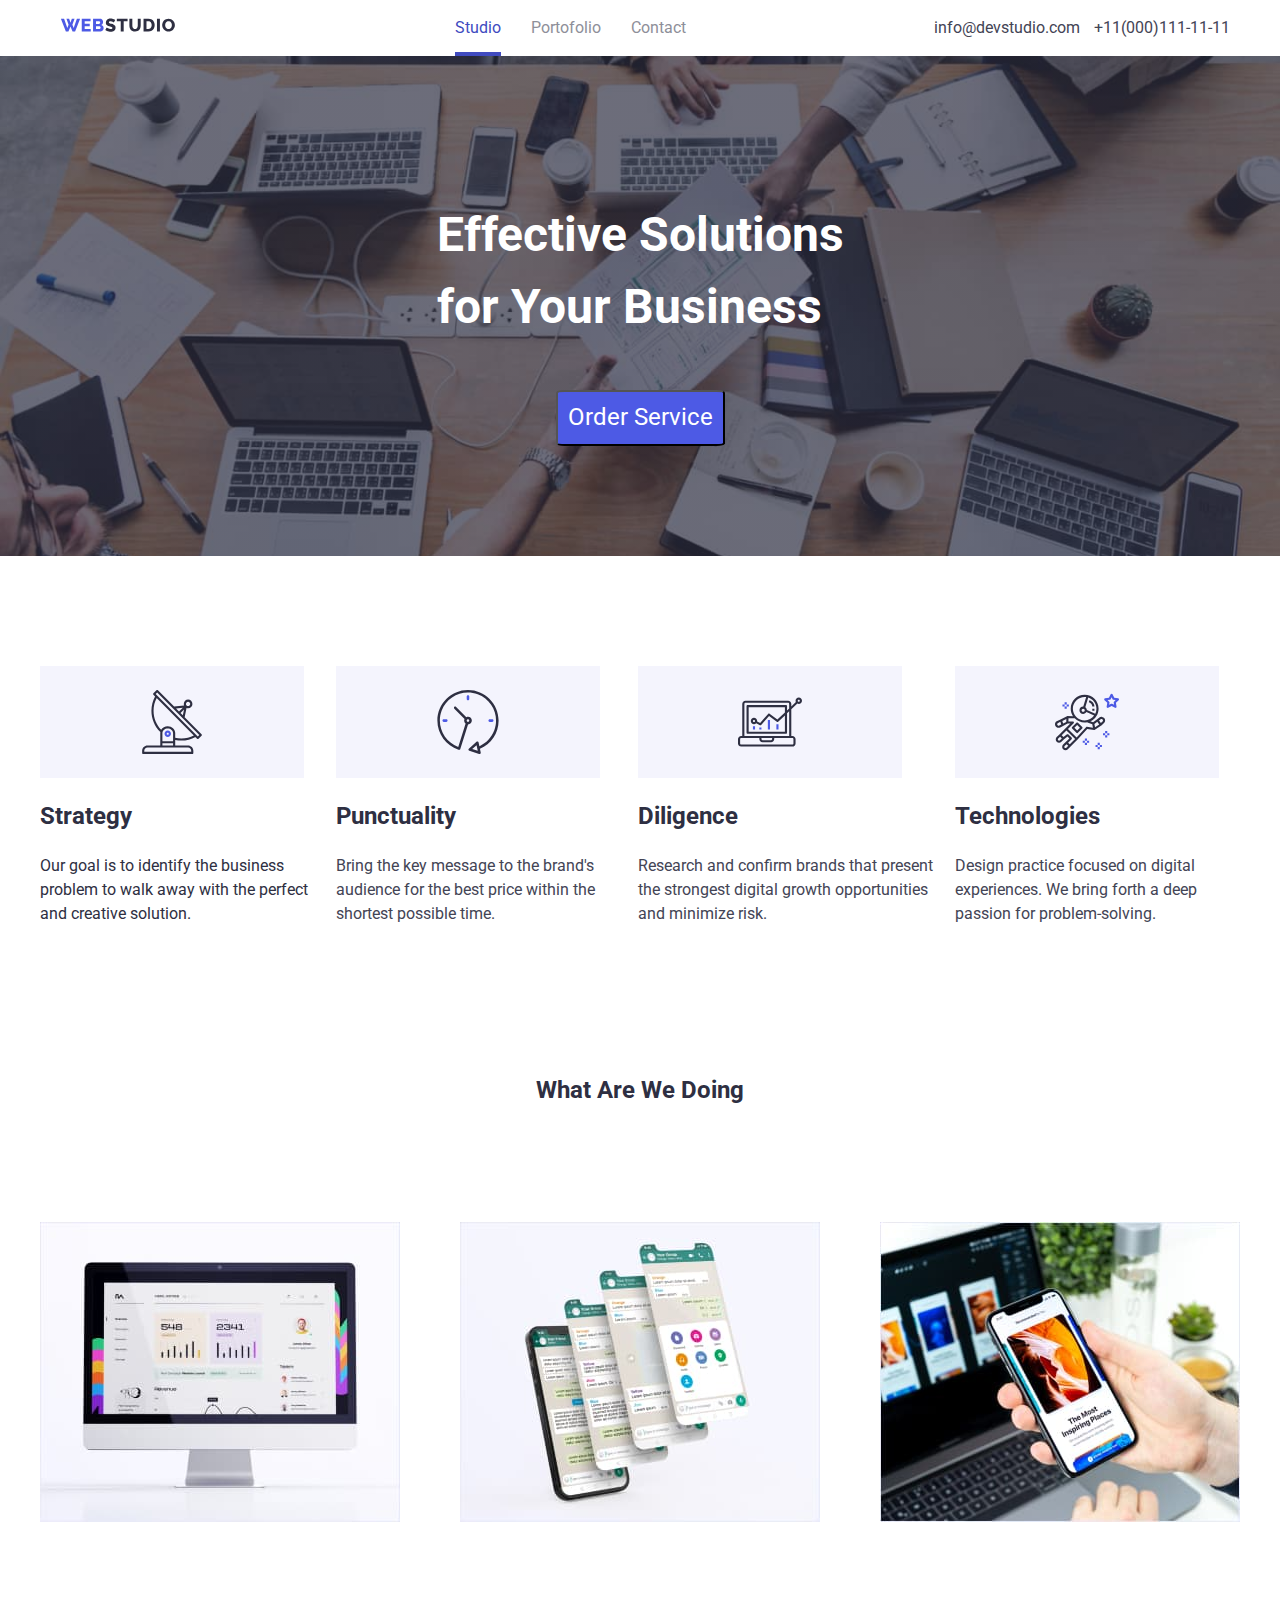
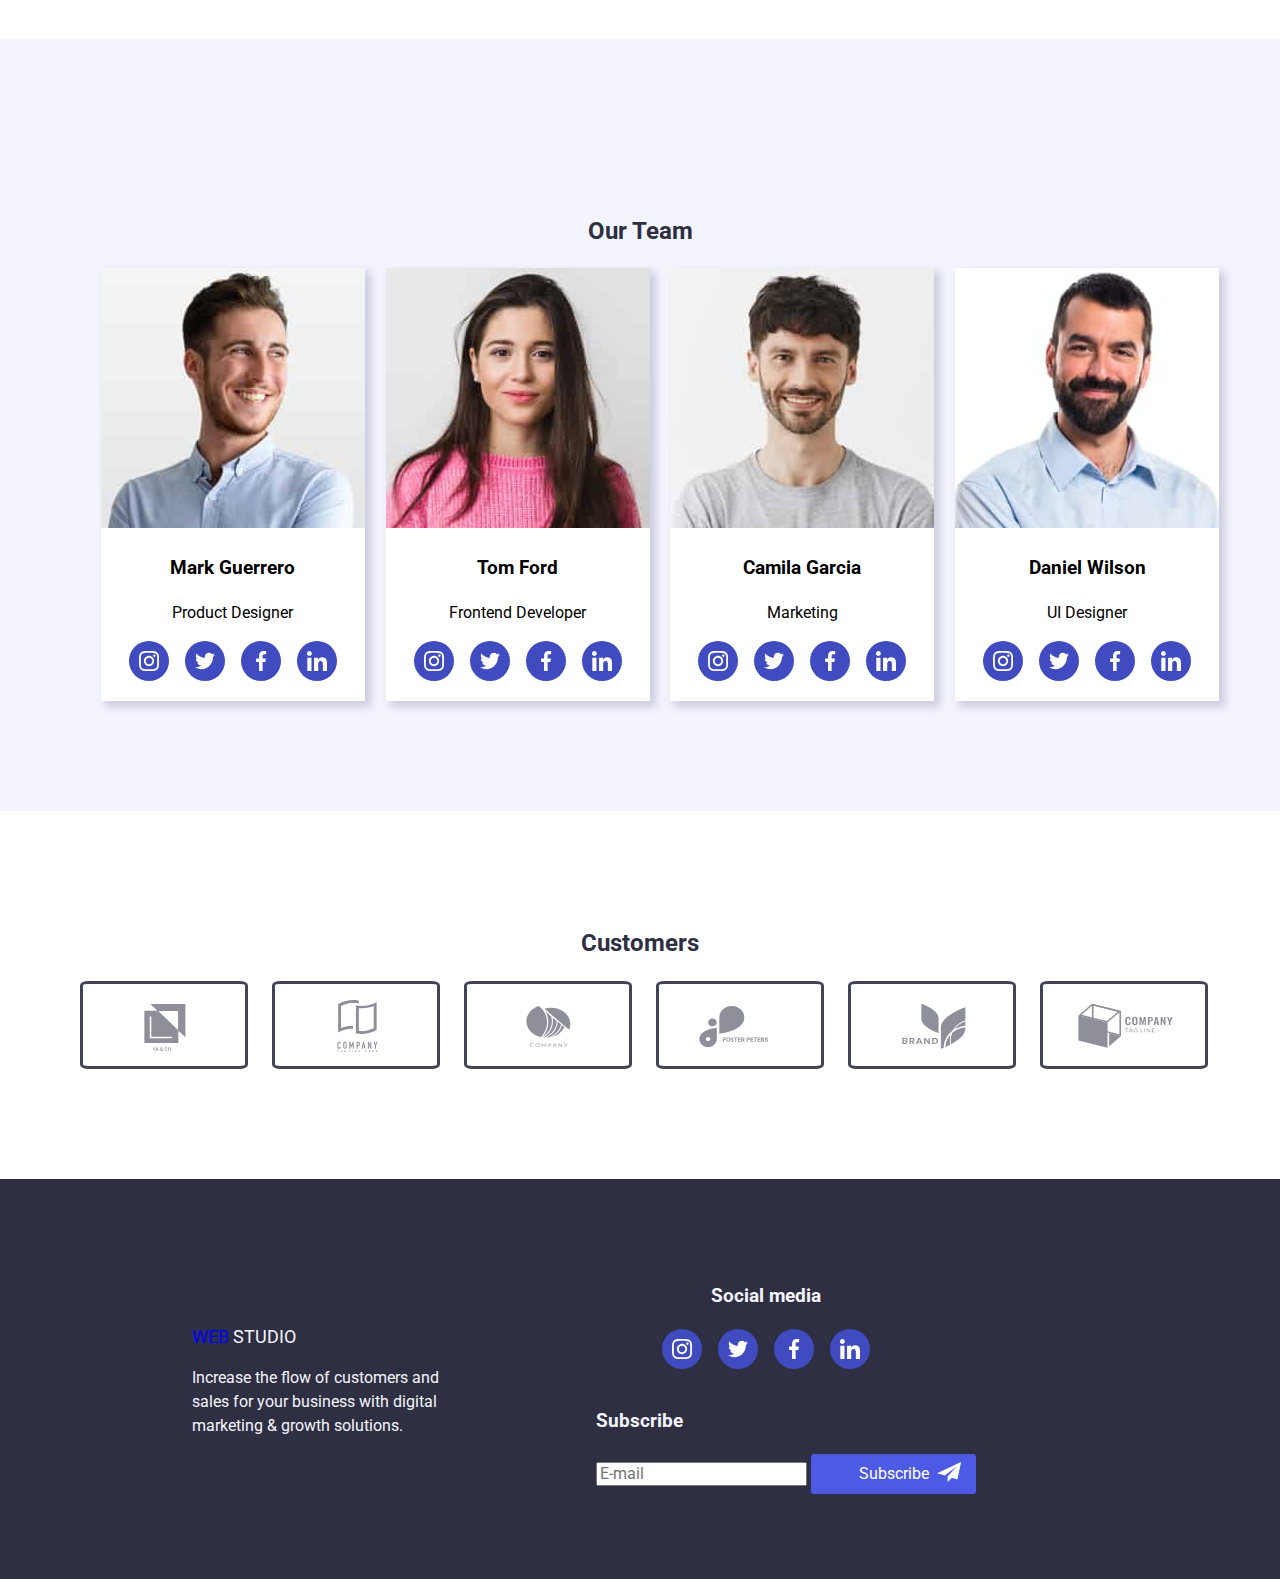
==== commit 08d9233a: "Add form and svg" ====
--- a/index.html
+++ b/index.html
@@ -64,25 +64,38 @@
       <div class="modal-content">
         <button type="button" class="close-btn" data-modal-close>&times;</button>
         <h2>Leave your contacts and we will call you back</h2>
-        <form class="form">
+        <form >
+          <div class="form">
           <label for="name">Name</label>
-          <svg class="modal-svg">
-            <use href="./assets/symbol-defs3.svg#icon-name"></use>
-          </svg>
-          <input type="text" id="name" name="name">
+          <div class="input">
+            <svg class="modal-svg">
+              <use href="./assets/symbol-defs3.svg#icon-name"></use>
+            </svg>
+            <input type="text" id="name" name="name" autocomplete="off">
+          </div>
           <label for="tel">Phone</label>
-          <svg class="modal-svg">
-            <use href="./assets/symbol-defs3.svg#icon-phone"></use>
-          </svg>
-          <input type="tel" id="tel">
+          <div class="input">
+            <svg class="modal-svg">
+              <use href="./assets/symbol-defs3.svg#icon-phone"></use>
+            </svg>
+            <input type="tel" id="tel" autocomplete="off">
+          </div>
           <label for="email">Email</label>
-          <svg class="modal-svg">
-            <use href="./assets/symbol-defs3.svg#icon-email"></use>
-          </svg>
-          <input type="email" id="email" name="email">
+          <div class="input">
+            <svg class="modal-svg">
+              <use href="./assets/symbol-defs3.svg#icon-email"></use>
+            </svg>
+            <input type="email" id="email" name="email" autocomplete="on">
+          </div>
           <label for="textarea">Comment</label>
-          <textarea name="comment" id="textarea" cols="30" rows="10"></textarea>
-          <input type="checkbox" name="privacy" id="checkbox" value="privacy-policy">
+          <textarea class="textarea" name="comment" id="textarea" cols="30" rows="10"
+            placeholder="Text input"></textarea>
+          </div>
+           <div class="checkbox-container">
+            <label for="checkbox"></label>
+          <input type="checkbox" name="privacy" id="checkbox" value="privacy-policy" class="checkbox">
+          <p class="text-checkbox">I accept the terms and conditions of the <a href="#">Privacy Policy</a></p>
+        </div>
           <button type="submit" class="submit">Send</button>
         </form>
       </div>
@@ -393,21 +406,24 @@
             <svg>
               <use href="assets/symbol-defs.svg#icon-linkedin"></use>
             </svg>
-          </a>
+          </a></div>
           <div class="subscribe">
             <form>
-              <label for="email">Subscribe</label>
-              <input type="email" name="email" id="email" placeholder="email">
-              <button type="submit">Subscribe</button>
-              <svg>
-                <use href=""></use>
-              </svg>
+              <label for="email"></label>
+              <h3>Subscribe</h3>
+              <input type="email" name="email" id="email" placeholder="E-mail">
+              <label class="label-subscribe">
+              <button type="submit" class="button-subscribe">Subscribe</button>
+              <svg class="svg-subscribe">
+                <use href="./assets/subscribe.svg#icon-subscribe"></use>
+              </svg>
+            </label>
             </form>
           </div>
-        </div>
       </div>
     </div>
   </footer>
 </body>
 <script src="js/modal.js"></script>
+
 </html>--- a/pagescss/style.css
+++ b/pagescss/style.css
@@ -67,7 +67,7 @@
 }
 
 .nav-list a {
-  color: var(--navy-blue);
+  color: var(--light-slate);
   font-size: medium;
   text-decoration: none;
   margin-right: 30px;
@@ -122,6 +122,7 @@
   transition: backgraund-color var(--transition);
 }
 
+.hero-button:focus,
 .hero-button:hover {
   background-color: var(--light-slate);
   cursor: pointer;
@@ -132,36 +133,6 @@
   visibility: hidden;
   transform: scale(1.1);
 }
-
-.form {
-  display: flex;
-  flex-direction: column;
-
-}
-
-.modal {
-  position: fixed;
-  top: 0;
-  left: 0;
-  width: 100vw;
-  height: 100vh;
-  display: flex;
-  justify-content: center;
-  align-items: center;
-  background: var(--grey);
-  opacity: o.o1;
-  transition: transform var(--transition);
-}
-
-.modal-content {
-  margin: 0 auto;
-  padding: 16px;
-  background-color: var(--white);
-  width: 40%;
-  height: 90%;
-  position: relative;
-}
-
 .close-btn {
   background-color: var(--cloud);
   border-radius: 50%;
@@ -180,16 +151,95 @@
   cursor: pointer;
 }
 
+
+.modal {
+  position: fixed;
+  top: 0;
+  left: 0;
+  width: 100vw;
+  height: 100vh;
+  display: flex;
+  justify-content: center;
+  align-items: center;
+  background: var(--grey);
+  transition: transform var(--transition);
+}
+
+.modal-content {
+  margin: 0 auto;
+  padding: 16px;
+  background-color: var(--white);
+  width: 40%;
+  height: 90%;
+  position: relative;
+}
+.form {
+  display: flex;
+  flex-direction: column;
+  gap: 5px;
+  color: var(--light-slate);
+}
+
+.input {
+  position: relative;
+}
+
+.form input {
+  width: 100%;
+  outline: 0;
+  padding: 10px 15px;
+  border-radius: 5px;
+  border:2px solid var(--light-slate);
+  background: transparent;
+  color: var(--light-slate);
+}
+
 .modal-svg {
+  position: absolute;
+  left: 10px ;
+  bottom:25%;
   width: 18px;
   height: 24px;
+  display: flex;
+  justify-content: center;
+  align-items: center;
+}
+
+.textarea {
+  height: 156px;
+  border-radius: 4px;
+  border-color: var(--light-slate);
+  resize: none;
+  overflow: auto;
+}
+
+.checkbox-container {
+  display: flex;
+  justify-content: start;
+}
+
+.checkbox {
+  width: 20px;
+  height: 20px;
+  margin: 17px;
+  border-radius: 3px;
+  border-color: var(--light-slate);
+  outline: none;
+}
+
+.text-checkbox {
+  color: var(--grey);
 }
 
 .submit {
-  width: 57px;
-  height: 14px;
-}
-
+  width: 159px;
+  height:46px;
+  border-radius: 4px;
+  border:none;
+  background-color: var(--iris);
+  color: var(--white);
+  margin-left: 40%;
+}
 
 /*styles icons*/
 .icons-list {
@@ -353,6 +403,26 @@
 
 .subscribe {
   margin-left: 40px;
+}
+
+.label-subscribe {
+  position: relative;
+}
+
+.button-subscribe {
+  width: 165px;
+  height: 40px;
+  border: none;
+  background-color: var(--iris);
+  color: var(--white);
+  border-radius: 3px;
+}
+.svg-subscribe {
+  position: absolute;
+  right: 15px;
+  bottom: 5%;
+  width: 24px;
+  height: 20px;
 }
 
 /* section button portofolio*/
@@ -457,4 +527,4 @@
 
 .img-project:hover .overlay {
   height: 100%;
-}+}
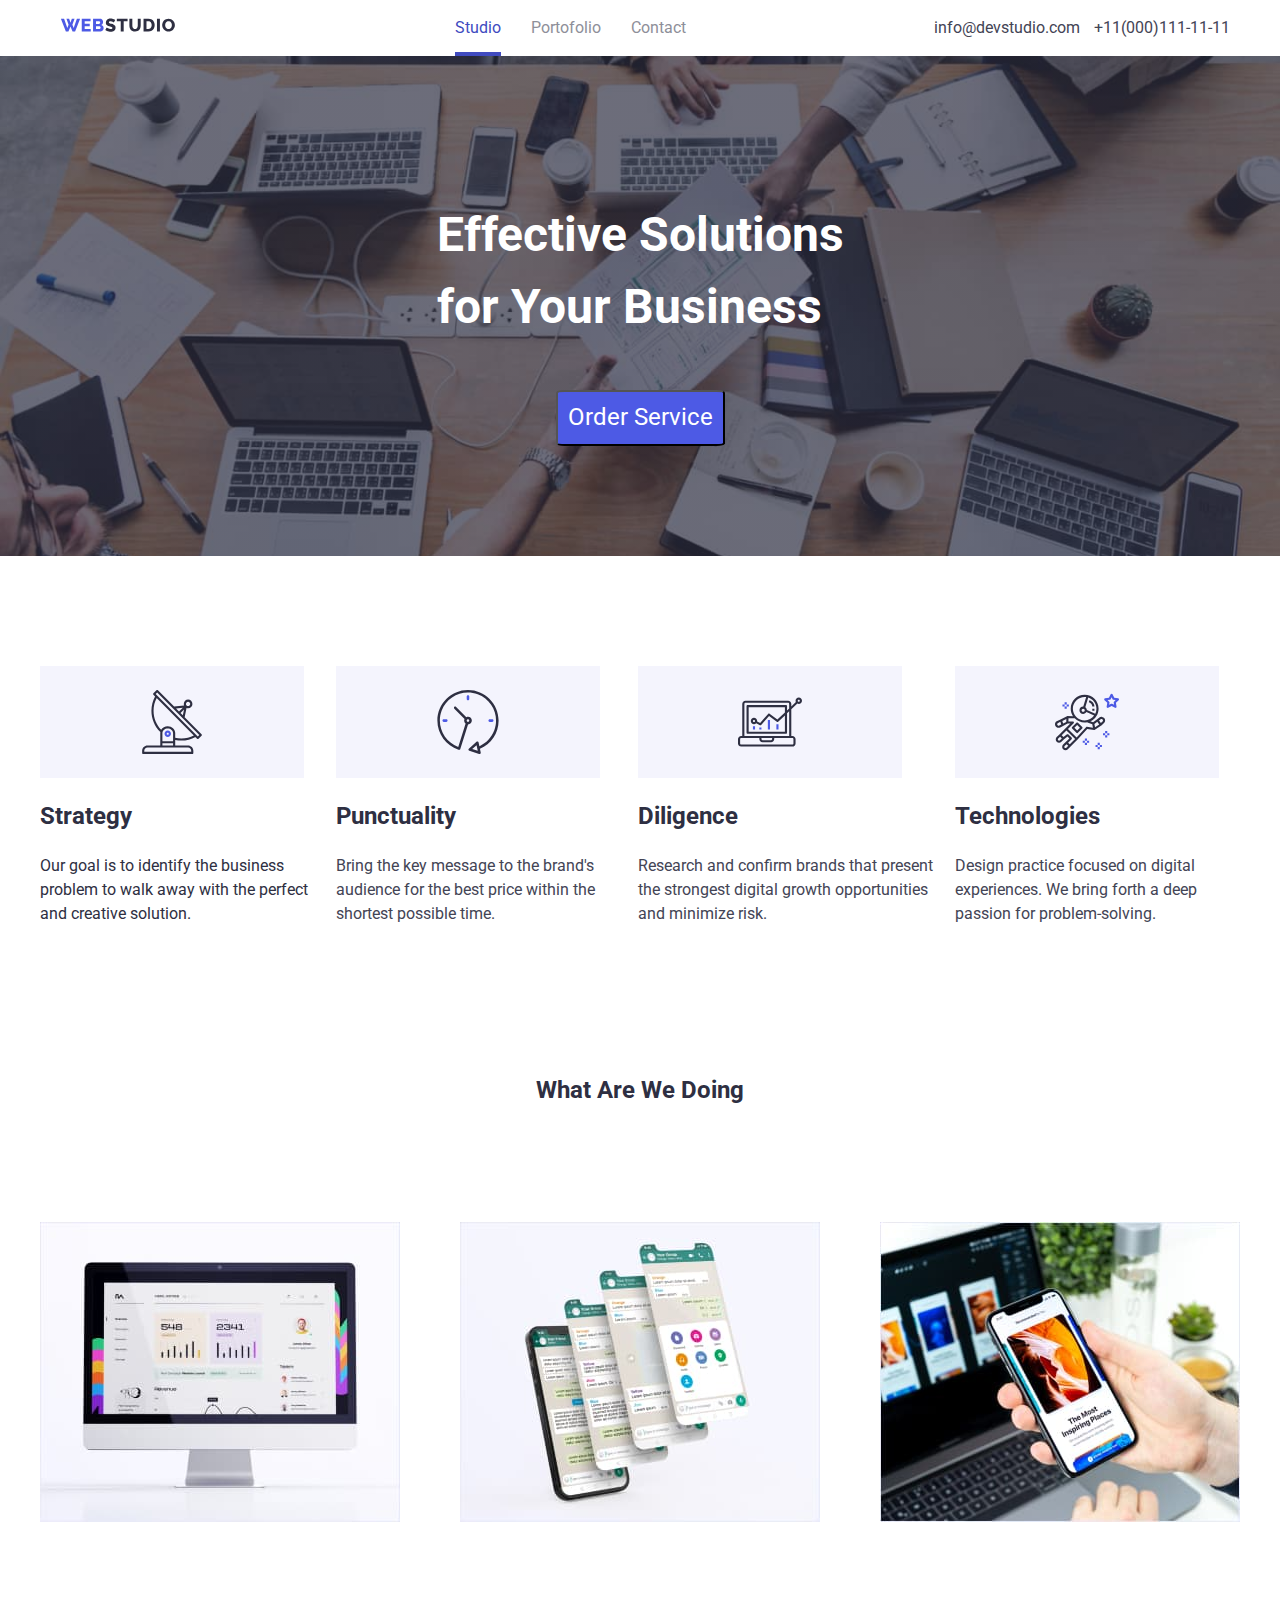
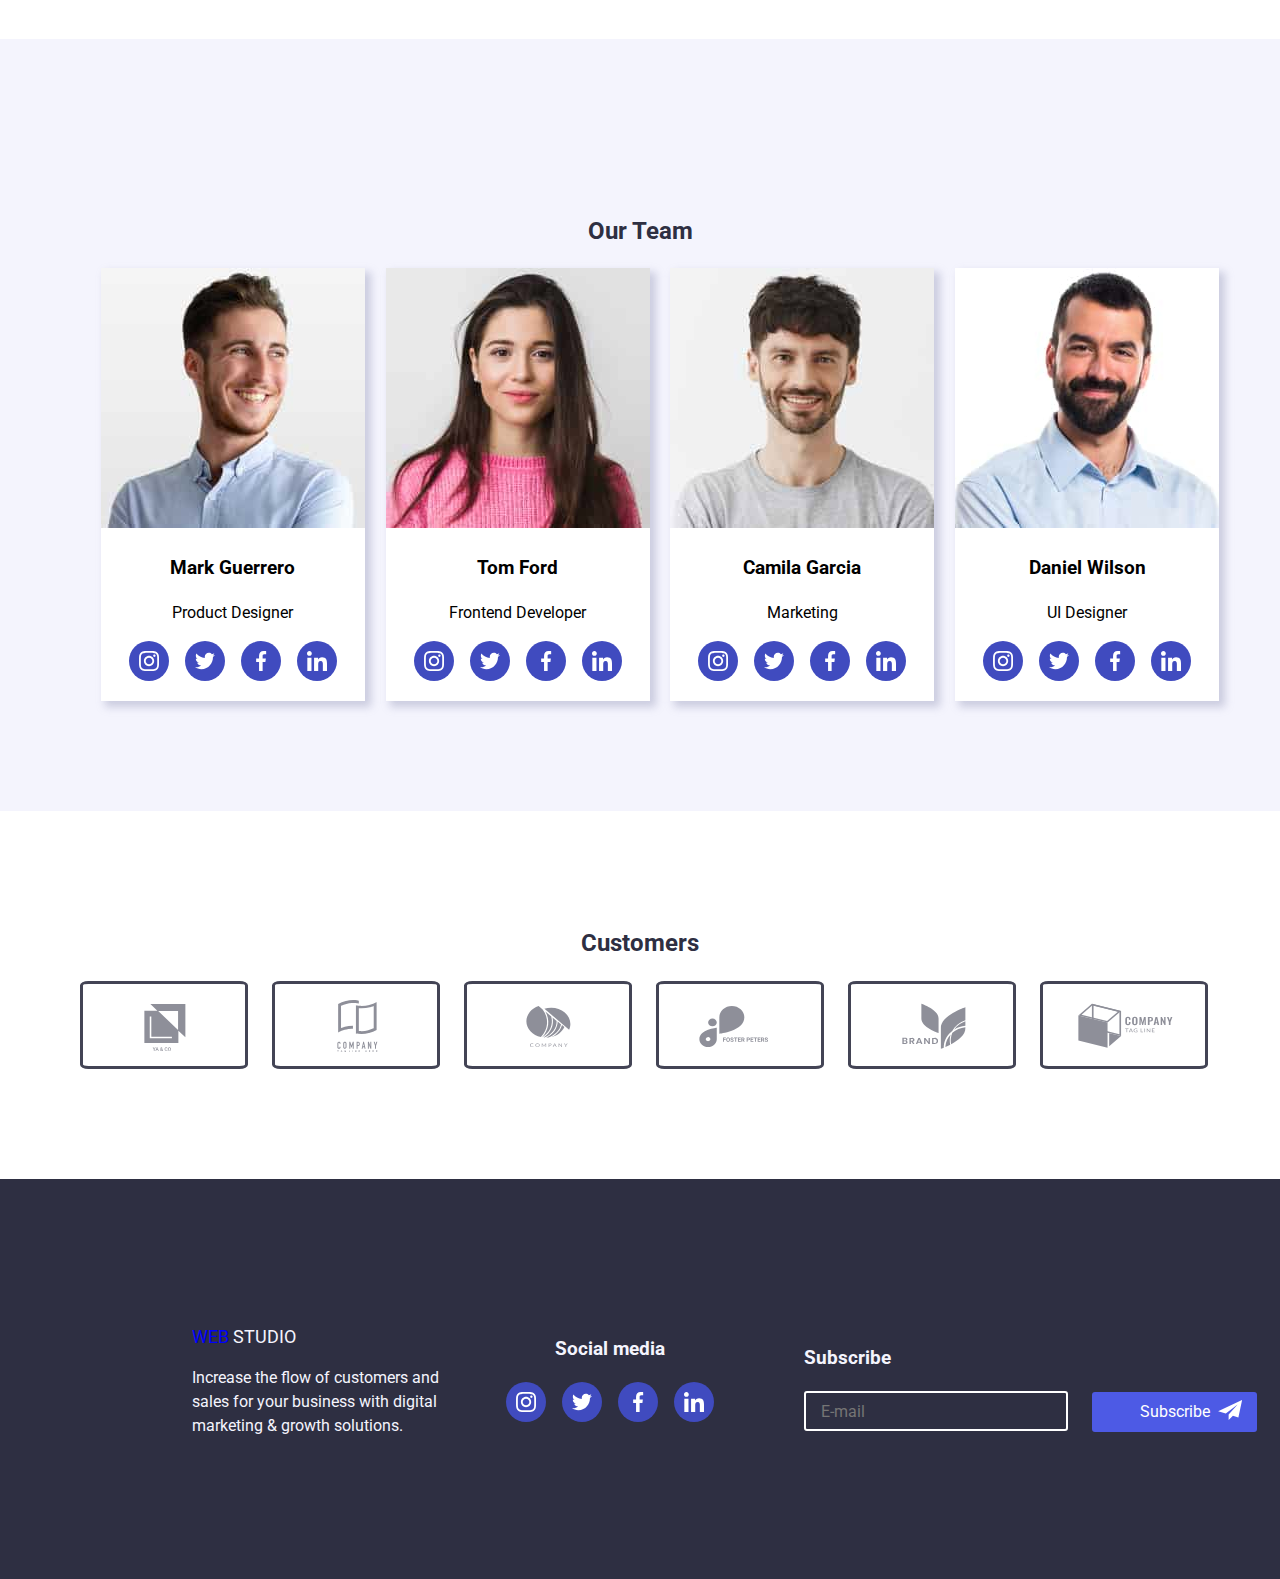
==== commit 7bc1ad13: "Add footer form" ====
--- a/index.html
+++ b/index.html
@@ -63,40 +63,43 @@
     <div class="modal is-hidden" data-modal>
       <div class="modal-content">
         <button type="button" class="close-btn" data-modal-close>&times;</button>
-        <h2>Leave your contacts and we will call you back</h2>
-        <form >
+
+        <form>
+          <h2>Leave your contacts and we will call you back</h2>
           <div class="form">
-          <label for="name">Name</label>
-          <div class="input">
-            <svg class="modal-svg">
-              <use href="./assets/symbol-defs3.svg#icon-name"></use>
-            </svg>
-            <input type="text" id="name" name="name" autocomplete="off">
+            <label for="name">Name</label>
+            <div class="input">
+              <svg class="modal-svg">
+                <use href="./assets/symbol-defs3.svg#icon-name"></use>
+              </svg>
+              <input type="text" id="name" name="name" autocomplete="off" placeholder="" class="form-input">
+            </div>
+            <label for="tel">Phone</label>
+            <div class="input">
+              <svg class="modal-svg">
+                <use href="./assets/symbol-defs3.svg#icon-phone"></use>
+              </svg>
+              <input type="tel" id="tel" autocomplete="off" class="form-input">
+            </div>
+            <label for="email">Email</label>
+            <div class="input">
+              <svg class="modal-svg">
+                <use href="./assets/symbol-defs3.svg#icon-email"></use>
+              </svg>
+              <input type="email" id="email" name="email" autocomplete="off" class="form-input">
+            </div>
+            <label for="textarea">Comment</label>
+            <textarea class="textarea" name="comment" id="textarea" cols="30" rows="10"
+              placeholder="Text input"></textarea>
           </div>
-          <label for="tel">Phone</label>
-          <div class="input">
-            <svg class="modal-svg">
-              <use href="./assets/symbol-defs3.svg#icon-phone"></use>
-            </svg>
-            <input type="tel" id="tel" autocomplete="off">
+          <div class="checkbox-container">
+            <label for="checkbox"></label>
+            <input type="checkbox" name="privacy" id="checkbox" value="privacy-policy" class="checkbox">
+            <p class="text-checkbox">I accept the terms and conditions of the <a href="#" class="form-link">Privacy
+                Policy</a></p>
           </div>
-          <label for="email">Email</label>
-          <div class="input">
-            <svg class="modal-svg">
-              <use href="./assets/symbol-defs3.svg#icon-email"></use>
-            </svg>
-            <input type="email" id="email" name="email" autocomplete="on">
-          </div>
-          <label for="textarea">Comment</label>
-          <textarea class="textarea" name="comment" id="textarea" cols="30" rows="10"
-            placeholder="Text input"></textarea>
-          </div>
-           <div class="checkbox-container">
-            <label for="checkbox"></label>
-          <input type="checkbox" name="privacy" id="checkbox" value="privacy-policy" class="checkbox">
-          <p class="text-checkbox">I accept the terms and conditions of the <a href="#">Privacy Policy</a></p>
-        </div>
-          <button type="submit" class="submit">Send</button>
+          <button type="submit" class="form-submit">Send</button>
+
         </form>
       </div>
     </div>
@@ -406,20 +409,21 @@
             <svg>
               <use href="assets/symbol-defs.svg#icon-linkedin"></use>
             </svg>
-          </a></div>
-          <div class="subscribe">
-            <form>
-              <label for="email"></label>
-              <h3>Subscribe</h3>
-              <input type="email" name="email" id="email" placeholder="E-mail">
-              <label class="label-subscribe">
-              <button type="submit" class="button-subscribe">Subscribe</button>
-              <svg class="svg-subscribe">
-                <use href="./assets/subscribe.svg#icon-subscribe"></use>
-              </svg>
-            </label>
-            </form>
-          </div>
+          </a>
+        </div>
+      </div>
+      <div class="subscribe">
+        <form>
+          <label for="email"></label>
+          <h3>Subscribe</h3>
+          <input type="email" name="email" id="email" placeholder="E-mail" class="footer-input">
+          <label class="label-subscribe">
+            <button type="submit" class="button-subscribe">Subscribe</button>
+            <svg class="svg-subscribe">
+              <use href="./assets/subscribe.svg#icon-subscribe"></use>
+            </svg>
+          </label>
+        </form>
       </div>
     </div>
   </footer>
--- a/pagescss/style.css
+++ b/pagescss/style.css
@@ -133,6 +133,7 @@
   visibility: hidden;
   transform: scale(1.1);
 }
+
 .close-btn {
   background-color: var(--cloud);
   border-radius: 50%;
@@ -172,37 +173,57 @@
   width: 40%;
   height: 90%;
   position: relative;
-}
+  border-radius: 3px;
+  box-shadow: 0.5px 10px -5px rgb(0, 0 0/30%);
+}
+
 .form {
   display: flex;
   flex-direction: column;
-  gap: 5px;
+  gap: 7px;
   color: var(--light-slate);
+  font-size: 1rem;
 }
 
 .input {
   position: relative;
 }
 
-.form input {
+.form-input {
   width: 100%;
   outline: 0;
   padding: 10px 15px;
   border-radius: 5px;
-  border:2px solid var(--light-slate);
+  border: 2px solid var(--light-slate);
   background: transparent;
   color: var(--light-slate);
-}
+  cursor: pointer;
+  padding-left: 35px;
+  font-family: var(--second-family);
+  color: var(--navy-blue);
+  transition: border-color var(--transition)
+}
+
+.form-input:focus {
+  border-color: var(--iris);
+}
+
 
 .modal-svg {
   position: absolute;
-  left: 10px ;
-  bottom:25%;
+  left: 10px;
+  bottom: 25%;
   width: 18px;
   height: 24px;
   display: flex;
   justify-content: center;
   align-items: center;
+  cursor: pointer;
+  transition: color var(--transition)
+}
+
+ svg:hover {
+  color: var(--iris);
 }
 
 .textarea {
@@ -211,11 +232,20 @@
   border-color: var(--light-slate);
   resize: none;
   overflow: auto;
+  cursor: pointer;
+  padding-left: 15px;
+  font-family: var(--second-family);
+  color: var(--navy-blue);
+}
+
+.textarea:focus {
+  border-color: var(--iris);
 }
 
 .checkbox-container {
   display: flex;
   justify-content: start;
+
 }
 
 .checkbox {
@@ -225,20 +255,26 @@
   border-radius: 3px;
   border-color: var(--light-slate);
   outline: none;
+  cursor: pointer;
 }
 
 .text-checkbox {
   color: var(--grey);
 }
 
-.submit {
+.form-link:visited {
+  color: var(--iris);
+}
+
+.form-submit {
   width: 159px;
-  height:46px;
+  height: 46px;
   border-radius: 4px;
-  border:none;
+  border: none;
   background-color: var(--iris);
   color: var(--white);
-  margin-left: 40%;
+  margin-left: 35%;
+  cursor: pointer;
 }
 
 /*styles icons*/
@@ -370,7 +406,7 @@
   color: var(--cloud);
   display: flex;
   align-items: center;
-  gap: 100px;
+  gap: 50px;
   height: 400px;
 }
 
@@ -407,6 +443,15 @@
 
 .label-subscribe {
   position: relative;
+}
+
+.footer-input {
+  width: 264px;
+  height: 40px;
+  border: 2px solid var(--white);
+  border-radius: 3px;
+  background: transparent;
+  padding-left: 15px;
 }
 
 .button-subscribe {
@@ -416,7 +461,11 @@
   background-color: var(--iris);
   color: var(--white);
   border-radius: 3px;
-}
+  font-size: 1rem;
+  color: var(--white);
+  margin-left: 20px;
+}
+
 .svg-subscribe {
   position: absolute;
   right: 15px;
@@ -527,4 +576,4 @@
 
 .img-project:hover .overlay {
   height: 100%;
-}
+}